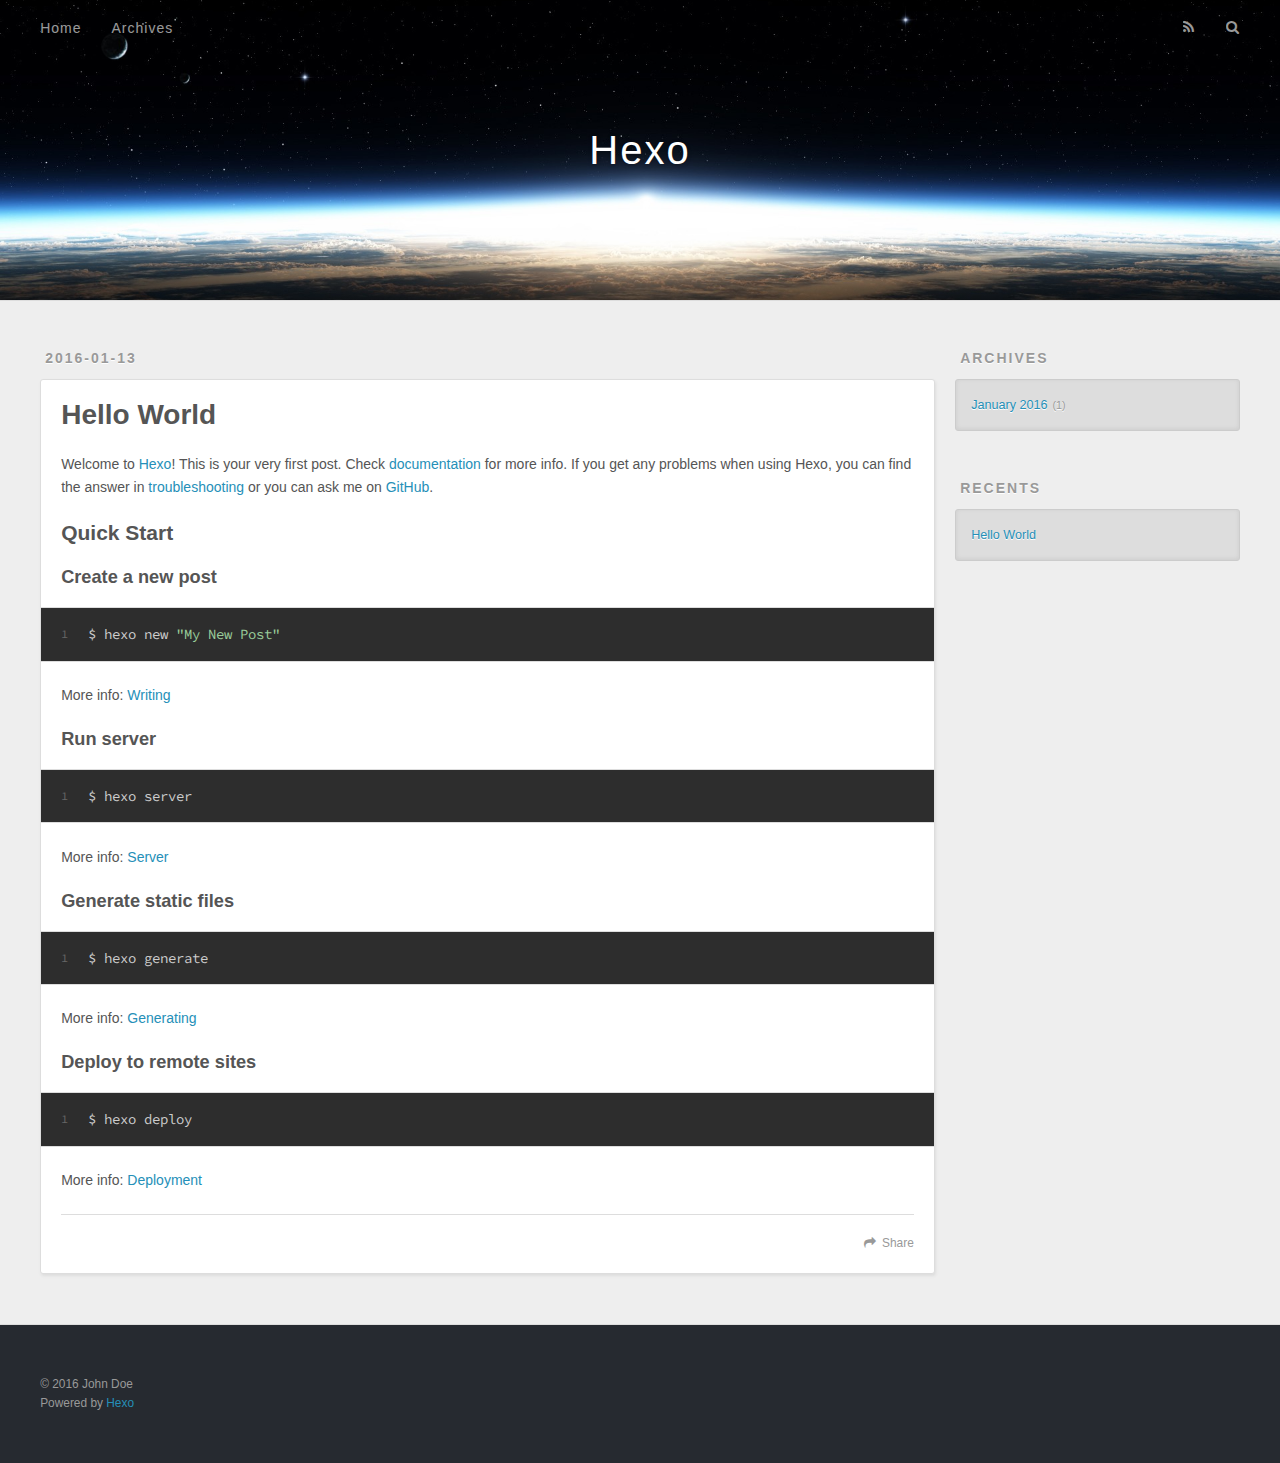
==== index.html @ 4c555734 "Site updated: 2016-01-13 11:27:45" ====
<!DOCTYPE html>
<html>
<head>
  <meta charset="utf-8">
  
  <title>Hexo</title>
  <meta name="viewport" content="width=device-width, initial-scale=1, maximum-scale=1">
  <meta name="description">
<meta property="og:type" content="website">
<meta property="og:title" content="Hexo">
<meta property="og:url" content="http://yoursite.com/index.html">
<meta property="og:site_name" content="Hexo">
<meta property="og:description">
<meta name="twitter:card" content="summary">
<meta name="twitter:title" content="Hexo">
<meta name="twitter:description">
  
    <link rel="alternative" href="/atom.xml" title="Hexo" type="application/atom+xml">
  
  
    <link rel="icon" href="/favicon.png">
  
  <link href="//fonts.googleapis.com/css?family=Source+Code+Pro" rel="stylesheet" type="text/css">
  <link rel="stylesheet" href="/css/style.css" type="text/css">
  

</head>
<body>
  <div id="container">
    <div id="wrap">
      <header id="header">
  <div id="banner"></div>
  <div id="header-outer" class="outer">
    <div id="header-title" class="inner">
      <h1 id="logo-wrap">
        <a href="/" id="logo">Hexo</a>
      </h1>
      
    </div>
    <div id="header-inner" class="inner">
      <nav id="main-nav">
        <a id="main-nav-toggle" class="nav-icon"></a>
        
          <a class="main-nav-link" href="/">Home</a>
        
          <a class="main-nav-link" href="/archives">Archives</a>
        
      </nav>
      <nav id="sub-nav">
        
          <a id="nav-rss-link" class="nav-icon" href="/atom.xml" title="RSS Feed"></a>
        
        <a id="nav-search-btn" class="nav-icon" title="Search"></a>
      </nav>
      <div id="search-form-wrap">
        <form action="//google.com/search" method="get" accept-charset="UTF-8" class="search-form"><input type="search" name="q" results="0" class="search-form-input" placeholder="Search"><button type="submit" class="search-form-submit">&#xF002;</button><input type="hidden" name="sitesearch" value="http://yoursite.com"></form>
      </div>
    </div>
  </div>
</header>
      <div class="outer">
        <section id="main">
  
    <article id="post-hello-world" class="article article-type-post" itemscope itemprop="blogPost">
  <div class="article-meta">
    <a href="/2016/01/13/hello-world/" class="article-date">
  <time datetime="2016-01-13T03:07:18.140Z" itemprop="datePublished">2016-01-13</time>
</a>
    
  </div>
  <div class="article-inner">
    
    
      <header class="article-header">
        
  
    <h1 itemprop="name">
      <a class="article-title" href="/2016/01/13/hello-world/">Hello World</a>
    </h1>
  

      </header>
    
    <div class="article-entry" itemprop="articleBody">
      
        <p>Welcome to <a href="http://hexo.io/" target="_blank" rel="external">Hexo</a>! This is your very first post. Check <a href="http://hexo.io/docs/" target="_blank" rel="external">documentation</a> for more info. If you get any problems when using Hexo, you can find the answer in <a href="http://hexo.io/docs/troubleshooting.html" target="_blank" rel="external">troubleshooting</a> or you can ask me on <a href="https://github.com/hexojs/hexo/issues" target="_blank" rel="external">GitHub</a>.</p>
<h2 id="Quick_Start"><a href="#Quick_Start" class="headerlink" title="Quick Start"></a>Quick Start</h2><h3 id="Create_a_new_post"><a href="#Create_a_new_post" class="headerlink" title="Create a new post"></a>Create a new post</h3><figure class="highlight bash"><table><tr><td class="gutter"><pre><span class="line">1</span><br></pre></td><td class="code"><pre><span class="line">$ hexo new <span class="string">"My New Post"</span></span><br></pre></td></tr></table></figure>
<p>More info: <a href="http://hexo.io/docs/writing.html" target="_blank" rel="external">Writing</a></p>
<h3 id="Run_server"><a href="#Run_server" class="headerlink" title="Run server"></a>Run server</h3><figure class="highlight bash"><table><tr><td class="gutter"><pre><span class="line">1</span><br></pre></td><td class="code"><pre><span class="line">$ hexo server</span><br></pre></td></tr></table></figure>
<p>More info: <a href="http://hexo.io/docs/server.html" target="_blank" rel="external">Server</a></p>
<h3 id="Generate_static_files"><a href="#Generate_static_files" class="headerlink" title="Generate static files"></a>Generate static files</h3><figure class="highlight bash"><table><tr><td class="gutter"><pre><span class="line">1</span><br></pre></td><td class="code"><pre><span class="line">$ hexo generate</span><br></pre></td></tr></table></figure>
<p>More info: <a href="http://hexo.io/docs/generating.html" target="_blank" rel="external">Generating</a></p>
<h3 id="Deploy_to_remote_sites"><a href="#Deploy_to_remote_sites" class="headerlink" title="Deploy to remote sites"></a>Deploy to remote sites</h3><figure class="highlight bash"><table><tr><td class="gutter"><pre><span class="line">1</span><br></pre></td><td class="code"><pre><span class="line">$ hexo deploy</span><br></pre></td></tr></table></figure>
<p>More info: <a href="http://hexo.io/docs/deployment.html" target="_blank" rel="external">Deployment</a></p>

      
    </div>
    <footer class="article-footer">
      <a data-url="http://yoursite.com/2016/01/13/hello-world/" data-id="cijc9o70q00001ktz62dbwzm9" class="article-share-link">Share</a>
      
      
    </footer>
  </div>
  
</article>


  
  
</section>
        
          <aside id="sidebar">
  
    
  
    
  
    
  
    
  <div class="widget-wrap">
    <h3 class="widget-title">Archives</h3>
    <div class="widget">
      <ul class="archive-list"><li class="archive-list-item"><a class="archive-list-link" href="/archives/2016/01/">January 2016</a><span class="archive-list-count">1</span></li></ul>
    </div>
  </div>

  
    
  <div class="widget-wrap">
    <h3 class="widget-title">Recents</h3>
    <div class="widget">
      <ul>
        
          <li>
            <a href="/2016/01/13/hello-world/">Hello World</a>
          </li>
        
      </ul>
    </div>
  </div>

  
</aside>
        
      </div>
      <footer id="footer">
  
  <div class="outer">
    <div id="footer-info" class="inner">
      &copy; 2016 John Doe<br>
      Powered by <a href="http://hexo.io/" target="_blank">Hexo</a>
    </div>
  </div>
</footer>
    </div>
    <nav id="mobile-nav">
  
    <a href="/" class="mobile-nav-link">Home</a>
  
    <a href="/archives" class="mobile-nav-link">Archives</a>
  
</nav>
    

<script src="//ajax.googleapis.com/ajax/libs/jquery/2.0.3/jquery.min.js"></script>


  <link rel="stylesheet" href="/fancybox/jquery.fancybox.css" type="text/css">
  <script src="/fancybox/jquery.fancybox.pack.js" type="text/javascript"></script>


<script src="/js/script.js" type="text/javascript"></script>

  </div>
</body>
</html>
---- css/style.css ----
body {
  width: 100%;
}
body:before,
body:after {
  content: "";
  display: table;
}
body:after {
  clear: both;
}
html,
body,
div,
span,
applet,
object,
iframe,
h1,
h2,
h3,
h4,
h5,
h6,
p,
blockquote,
pre,
a,
abbr,
acronym,
address,
big,
cite,
code,
del,
dfn,
em,
img,
ins,
kbd,
q,
s,
samp,
small,
strike,
strong,
sub,
sup,
tt,
var,
dl,
dt,
dd,
ol,
ul,
li,
fieldset,
form,
label,
legend,
table,
caption,
tbody,
tfoot,
thead,
tr,
th,
td {
  margin: 0;
  padding: 0;
  border: 0;
  outline: 0;
  font-weight: inherit;
  font-style: inherit;
  font-family: inherit;
  font-size: 100%;
  vertical-align: baseline;
}
body {
  line-height: 1;
  color: #000;
  background: #fff;
}
ol,
ul {
  list-style: none;
}
table {
  border-collapse: separate;
  border-spacing: 0;
  vertical-align: middle;
}
caption,
th,
td {
  text-align: left;
  font-weight: normal;
  vertical-align: middle;
}
a img {
  border: none;
}
input,
button {
  margin: 0;
  padding: 0;
}
input::-moz-focus-inner,
button::-moz-focus-inner {
  border: 0;
  padding: 0;
}
@font-face {
  font-family: FontAwesome;
  font-style: normal;
  font-weight: normal;
  src: url("fonts/fontawesome-webfont.eot?v=#4.0.3");
  src: url("fonts/fontawesome-webfont.eot?#iefix&v=#4.0.3") format("embedded-opentype"), url("fonts/fontawesome-webfont.woff?v=#4.0.3") format("woff"), url("fonts/fontawesome-webfont.ttf?v=#4.0.3") format("truetype"), url("fonts/fontawesome-webfont.svg#fontawesomeregular?v=#4.0.3") format("svg");
}
html,
body,
#container {
  height: 100%;
}
body {
  background: #eee;
  font: 14px "Helvetica Neue", Helvetica, Arial, sans-serif;
  -webkit-text-size-adjust: 100%;
}
.outer {
  max-width: 1220px;
  margin: 0 auto;
  padding: 0 20px;
}
.outer:before,
.outer:after {
  content: "";
  display: table;
}
.outer:after {
  clear: both;
}
.inner {
  display: inline;
  float: left;
  width: 98.33333333333333%;
  margin: 0 0.833333333333333%;
}
.left,
.alignleft {
  float: left;
}
.right,
.alignright {
  float: right;
}
.clear {
  clear: both;
}
#container {
  position: relative;
}
.mobile-nav-on {
  overflow: hidden;
}
#wrap {
  height: 100%;
  width: 100%;
  position: absolute;
  top: 0;
  left: 0;
  -webkit-transition: 0.2s ease-out;
  -moz-transition: 0.2s ease-out;
  -ms-transition: 0.2s ease-out;
  transition: 0.2s ease-out;
  z-index: 1;
  background: #eee;
}
.mobile-nav-on #wrap {
  left: 280px;
}
@media screen and (min-width: 768px) {
  #main {
    display: inline;
    float: left;
    width: 73.33333333333333%;
    margin: 0 0.833333333333333%;
  }
}
.article-date,
.article-category-link,
.archive-year,
.widget-title {
  text-decoration: none;
  text-transform: uppercase;
  letter-spacing: 2px;
  color: #999;
  margin-bottom: 1em;
  margin-left: 5px;
  line-height: 1em;
  text-shadow: 0 1px #fff;
  font-weight: bold;
}
.article-inner,
.archive-article-inner {
  background: #fff;
  -webkit-box-shadow: 1px 2px 3px #ddd;
  box-shadow: 1px 2px 3px #ddd;
  border: 1px solid #ddd;
  -webkit-border-radius: 3px;
  border-radius: 3px;
}
.article-entry h1,
.widget h1 {
  font-size: 2em;
}
.article-entry h2,
.widget h2 {
  font-size: 1.5em;
}
.article-entry h3,
.widget h3 {
  font-size: 1.3em;
}
.article-entry h4,
.widget h4 {
  font-size: 1.2em;
}
.article-entry h5,
.widget h5 {
  font-size: 1em;
}
.article-entry h6,
.widget h6 {
  font-size: 1em;
  color: #999;
}
.article-entry hr,
.widget hr {
  border: 1px dashed #ddd;
}
.article-entry strong,
.widget strong {
  font-weight: bold;
}
.article-entry em,
.widget em,
.article-entry cite,
.widget cite {
  font-style: italic;
}
.article-entry sup,
.widget sup,
.article-entry sub,
.widget sub {
  font-size: 0.75em;
  line-height: 0;
  position: relative;
  vertical-align: baseline;
}
.article-entry sup,
.widget sup {
  top: -0.5em;
}
.article-entry sub,
.widget sub {
  bottom: -0.2em;
}
.article-entry small,
.widget small {
  font-size: 0.85em;
}
.article-entry acronym,
.widget acronym,
.article-entry abbr,
.widget abbr {
  border-bottom: 1px dotted;
}
.article-entry ul,
.widget ul,
.article-entry ol,
.widget ol,
.article-entry dl,
.widget dl {
  margin: 0 20px;
  line-height: 1.6em;
}
.article-entry ul ul,
.widget ul ul,
.article-entry ol ul,
.widget ol ul,
.article-entry ul ol,
.widget ul ol,
.article-entry ol ol,
.widget ol ol {
  margin-top: 0;
  margin-bottom: 0;
}
.article-entry ul,
.widget ul {
  list-style: disc;
}
.article-entry ol,
.widget ol {
  list-style: decimal;
}
.article-entry dt,
.widget dt {
  font-weight: bold;
}
#header {
  height: 300px;
  position: relative;
  border-bottom: 1px solid #ddd;
}
#header:before,
#header:after {
  content: "";
  position: absolute;
  left: 0;
  right: 0;
  height: 40px;
}
#header:before {
  top: 0;
  background: -webkit-linear-gradient(rgba(0,0,0,0.2), transparent);
  background: -moz-linear-gradient(rgba(0,0,0,0.2), transparent);
  background: -ms-linear-gradient(rgba(0,0,0,0.2), transparent);
  background: linear-gradient(rgba(0,0,0,0.2), transparent);
}
#header:after {
  bottom: 0;
  background: -webkit-linear-gradient(transparent, rgba(0,0,0,0.2));
  background: -moz-linear-gradient(transparent, rgba(0,0,0,0.2));
  background: -ms-linear-gradient(transparent, rgba(0,0,0,0.2));
  background: linear-gradient(transparent, rgba(0,0,0,0.2));
}
#header-outer {
  height: 100%;
  position: relative;
}
#header-inner {
  position: relative;
  overflow: hidden;
}
#banner {
  position: absolute;
  top: 0;
  left: 0;
  width: 100%;
  height: 100%;
  background: url("images/banner.jpg") center #000;
  -webkit-background-size: cover;
  -moz-background-size: cover;
  background-size: cover;
  z-index: -1;
}
#header-title {
  text-align: center;
  height: 40px;
  position: absolute;
  top: 50%;
  left: 0;
  margin-top: -20px;
}
#logo,
#subtitle {
  text-decoration: none;
  color: #fff;
  font-weight: 300;
  text-shadow: 0 1px 4px rgba(0,0,0,0.3);
}
#logo {
  font-size: 40px;
  line-height: 40px;
  letter-spacing: 2px;
}
#subtitle {
  font-size: 16px;
  line-height: 16px;
  letter-spacing: 1px;
}
#subtitle-wrap {
  margin-top: 16px;
}
#main-nav {
  float: left;
  margin-left: -15px;
}
.nav-icon,
.main-nav-link {
  float: left;
  color: #fff;
  opacity: 0.6;
  text-decoration: none;
  text-shadow: 0 1px rgba(0,0,0,0.2);
  -webkit-transition: opacity 0.2s;
  -moz-transition: opacity 0.2s;
  -ms-transition: opacity 0.2s;
  transition: opacity 0.2s;
  display: block;
  padding: 20px 15px;
}
.nav-icon:hover,
.main-nav-link:hover {
  opacity: 1;
}
.nav-icon {
  font-family: FontAwesome;
  text-align: center;
  font-size: 14px;
  width: 14px;
  height: 14px;
  padding: 20px 15px;
  position: relative;
  cursor: pointer;
}
.main-nav-link {
  font-weight: 300;
  letter-spacing: 1px;
}
@media screen and (max-width: 479px) {
  .main-nav-link {
    display: none;
  }
}
#main-nav-toggle {
  display: none;
}
#main-nav-toggle:before {
  content: "\f0c9";
}
@media screen and (max-width: 479px) {
  #main-nav-toggle {
    display: block;
  }
}
#sub-nav {
  float: right;
  margin-right: -15px;
}
#nav-rss-link:before {
  content: "\f09e";
}
#nav-search-btn:before {
  content: "\f002";
}
#search-form-wrap {
  position: absolute;
  top: 15px;
  width: 150px;
  height: 30px;
  right: -150px;
  opacity: 0;
  -webkit-transition: 0.2s ease-out;
  -moz-transition: 0.2s ease-out;
  -ms-transition: 0.2s ease-out;
  transition: 0.2s ease-out;
}
#search-form-wrap.on {
  opacity: 1;
  right: 0;
}
@media screen and (max-width: 479px) {
  #search-form-wrap {
    width: 100%;
    right: -100%;
  }
}
.search-form {
  position: absolute;
  top: 0;
  left: 0;
  right: 0;
  background: #fff;
  padding: 5px 15px;
  -webkit-border-radius: 15px;
  border-radius: 15px;
  -webkit-box-shadow: 0 0 10px rgba(0,0,0,0.3);
  box-shadow: 0 0 10px rgba(0,0,0,0.3);
}
.search-form-input {
  border: none;
  background: none;
  color: #555;
  width: 100%;
  font: 13px "Helvetica Neue", Helvetica, Arial, sans-serif;
  outline: none;
}
.search-form-input::-webkit-search-results-decoration,
.search-form-input::-webkit-search-cancel-button {
  -webkit-appearance: none;
}
.search-form-submit {
  position: absolute;
  top: 50%;
  right: 10px;
  margin-top: -7px;
  font: 13px FontAwesome;
  border: none;
  background: none;
  color: #bbb;
  cursor: pointer;
}
.search-form-submit:hover,
.search-form-submit:focus {
  color: #777;
}
.article {
  margin: 50px 0;
}
.article-inner {
  overflow: hidden;
}
.article-meta:before,
.article-meta:after {
  content: "";
  display: table;
}
.article-meta:after {
  clear: both;
}
.article-date {
  float: left;
}
.article-category {
  float: left;
  line-height: 1em;
  color: #ccc;
  text-shadow: 0 1px #fff;
  margin-left: 8px;
}
.article-category:before {
  content: "\2022";
}
.article-category-link {
  margin: 0 12px 1em;
}
.article-header {
  padding: 20px 20px 0;
}
.article-title {
  text-decoration: none;
  font-size: 2em;
  font-weight: bold;
  color: #555;
  line-height: 1.1em;
  -webkit-transition: color 0.2s;
  -moz-transition: color 0.2s;
  -ms-transition: color 0.2s;
  transition: color 0.2s;
}
a.article-title:hover {
  color: #258fb8;
}
.article-entry {
  color: #555;
  padding: 0 20px;
}
.article-entry:before,
.article-entry:after {
  content: "";
  display: table;
}
.article-entry:after {
  clear: both;
}
.article-entry p,
.article-entry table {
  line-height: 1.6em;
  margin: 1.6em 0;
}
.article-entry h1,
.article-entry h2,
.article-entry h3,
.article-entry h4,
.article-entry h5,
.article-entry h6 {
  font-weight: bold;
}
.article-entry h1,
.article-entry h2,
.article-entry h3,
.article-entry h4,
.article-entry h5,
.article-entry h6 {
  line-height: 1.1em;
  margin: 1.1em 0;
}
.article-entry a {
  color: #258fb8;
  text-decoration: none;
}
.article-entry a:hover {
  text-decoration: underline;
}
.article-entry ul,
.article-entry ol,
.article-entry dl {
  margin-top: 1.6em;
  margin-bottom: 1.6em;
}
.article-entry img,
.article-entry video {
  max-width: 100%;
  height: auto;
  display: block;
  margin: auto;
}
.article-entry iframe {
  border: none;
}
.article-entry table {
  width: 100%;
  border-collapse: collapse;
  border-spacing: 0;
}
.article-entry th {
  font-weight: bold;
  border-bottom: 3px solid #ddd;
  padding-bottom: 0.5em;
}
.article-entry td {
  border-bottom: 1px solid #ddd;
  padding: 10px 0;
}
.article-entry blockquote {
  font-family: Georgia, "Times New Roman", serif;
  font-size: 1.4em;
  margin: 1.6em 20px;
  text-align: center;
}
.article-entry blockquote footer {
  font-size: 14px;
  margin: 1.6em 0;
  font-family: "Helvetica Neue", Helvetica, Arial, sans-serif;
}
.article-entry blockquote footer cite:before {
  content: "—";
  padding: 0 0.5em;
}
.article-entry .pullquote {
  text-align: left;
  width: 45%;
  margin: 0;
}
.article-entry .pullquote.left {
  margin-left: 0.5em;
  margin-right: 1em;
}
.article-entry .pullquote.right {
  margin-right: 0.5em;
  margin-left: 1em;
}
.article-entry .caption {
  color: #999;
  display: block;
  font-size: 0.9em;
  margin-top: 0.5em;
  position: relative;
  text-align: center;
}
.article-entry .video-container {
  position: relative;
  padding-top: 56.25%;
  height: 0;
  overflow: hidden;
}
.article-entry .video-container iframe,
.article-entry .video-container object,
.article-entry .video-container embed {
  position: absolute;
  top: 0;
  left: 0;
  width: 100%;
  height: 100%;
  margin-top: 0;
}
.article-more-link a {
  display: inline-block;
  line-height: 1em;
  padding: 6px 15px;
  -webkit-border-radius: 15px;
  border-radius: 15px;
  background: #eee;
  color: #999;
  text-shadow: 0 1px #fff;
  text-decoration: none;
}
.article-more-link a:hover {
  background: #258fb8;
  color: #fff;
  text-decoration: none;
  text-shadow: 0 1px #1e7293;
}
.article-footer {
  font-size: 0.85em;
  line-height: 1.6em;
  border-top: 1px solid #ddd;
  padding-top: 1.6em;
  margin: 0 20px 20px;
}
.article-footer:before,
.article-footer:after {
  content: "";
  display: table;
}
.article-footer:after {
  clear: both;
}
.article-footer a {
  color: #999;
  text-decoration: none;
}
.article-footer a:hover {
  color: #555;
}
.article-tag-list-item {
  float: left;
  margin-right: 10px;
}
.article-tag-list-link:before {
  content: "#";
}
.article-comment-link {
  float: right;
}
.article-comment-link:before {
  content: "\f075";
  font-family: FontAwesome;
  padding-right: 8px;
}
.article-share-link {
  cursor: pointer;
  float: right;
  margin-left: 20px;
}
.article-share-link:before {
  content: "\f064";
  font-family: FontAwesome;
  padding-right: 6px;
}
#article-nav {
  position: relative;
}
#article-nav:before,
#article-nav:after {
  content: "";
  display: table;
}
#article-nav:after {
  clear: both;
}
@media screen and (min-width: 768px) {
  #article-nav {
    margin: 50px 0;
  }
  #article-nav:before {
    width: 8px;
    height: 8px;
    position: absolute;
    top: 50%;
    left: 50%;
    margin-top: -4px;
    margin-left: -4px;
    content: "";
    -webkit-border-radius: 50%;
    border-radius: 50%;
    background: #ddd;
    -webkit-box-shadow: 0 1px 2px #fff;
    box-shadow: 0 1px 2px #fff;
  }
}
.article-nav-link-wrap {
  text-decoration: none;
  text-shadow: 0 1px #fff;
  color: #999;
  -webkit-box-sizing: border-box;
  -moz-box-sizing: border-box;
  box-sizing: border-box;
  margin-top: 50px;
  text-align: center;
  display: block;
}
.article-nav-link-wrap:hover {
  color: #555;
}
@media screen and (min-width: 768px) {
  .article-nav-link-wrap {
    width: 50%;
    margin-top: 0;
  }
}
@media screen and (min-width: 768px) {
  #article-nav-newer {
    float: left;
    text-align: right;
    padding-right: 20px;
  }
}
@media screen and (min-width: 768px) {
  #article-nav-older {
    float: right;
    text-align: left;
    padding-left: 20px;
  }
}
.article-nav-caption {
  text-transform: uppercase;
  letter-spacing: 2px;
  color: #ddd;
  line-height: 1em;
  font-weight: bold;
}
#article-nav-newer .article-nav-caption {
  margin-right: -2px;
}
.article-nav-title {
  font-size: 0.85em;
  line-height: 1.6em;
  margin-top: 0.5em;
}
.article-share-box {
  position: absolute;
  display: none;
  background: #fff;
  -webkit-box-shadow: 1px 2px 10px rgba(0,0,0,0.2);
  box-shadow: 1px 2px 10px rgba(0,0,0,0.2);
  -webkit-border-radius: 3px;
  border-radius: 3px;
  margin-left: -145px;
  overflow: hidden;
  z-index: 1;
}
.article-share-box.on {
  display: block;
}
.article-share-input {
  width: 100%;
  background: none;
  -webkit-box-sizing: border-box;
  -moz-box-sizing: border-box;
  box-sizing: border-box;
  font: 14px "Helvetica Neue", Helvetica, Arial, sans-serif;
  padding: 0 15px;
  color: #555;
  outline: none;
  border: 1px solid #ddd;
  -webkit-border-radius: 3px 3px 0 0;
  border-radius: 3px 3px 0 0;
  height: 36px;
  line-height: 36px;
}
.article-share-links {
  background: #eee;
}
.article-share-links:before,
.article-share-links:after {
  content: "";
  display: table;
}
.article-share-links:after {
  clear: both;
}
.article-share-twitter,
.article-share-facebook,
.article-share-pinterest,
.article-share-google {
  width: 50px;
  height: 36px;
  display: block;
  float: left;
  position: relative;
  color: #999;
  text-shadow: 0 1px #fff;
}
.article-share-twitter:before,
.article-share-facebook:before,
.article-share-pinterest:before,
.article-share-google:before {
  font-size: 20px;
  font-family: FontAwesome;
  width: 20px;
  height: 20px;
  position: absolute;
  top: 50%;
  left: 50%;
  margin-top: -10px;
  margin-left: -10px;
  text-align: center;
}
.article-share-twitter:hover,
.article-share-facebook:hover,
.article-share-pinterest:hover,
.article-share-google:hover {
  color: #fff;
}
.article-share-twitter:before {
  content: "\f099";
}
.article-share-twitter:hover {
  background: #00aced;
  text-shadow: 0 1px #008abe;
}
.article-share-facebook:before {
  content: "\f09a";
}
.article-share-facebook:hover {
  background: #3b5998;
  text-shadow: 0 1px #2f477a;
}
.article-share-pinterest:before {
  content: "\f0d2";
}
.article-share-pinterest:hover {
  background: #cb2027;
  text-shadow: 0 1px #a21a1f;
}
.article-share-google:before {
  content: "\f0d5";
}
.article-share-google:hover {
  background: #dd4b39;
  text-shadow: 0 1px #be3221;
}
.article-gallery {
  background: #000;
  position: relative;
}
.article-gallery-photos {
  position: relative;
  overflow: hidden;
}
.article-gallery-img {
  display: none;
  max-width: 100%;
}
.article-gallery-img:first-child {
  display: block;
}
.article-gallery-img.loaded {
  position: absolute;
  display: block;
}
.article-gallery-img img {
  display: block;
  max-width: 100%;
  margin: 0 auto;
}
#comments {
  background: #fff;
  -webkit-box-shadow: 1px 2px 3px #ddd;
  box-shadow: 1px 2px 3px #ddd;
  padding: 20px;
  border: 1px solid #ddd;
  -webkit-border-radius: 3px;
  border-radius: 3px;
  margin: 50px 0;
}
#comments a {
  color: #258fb8;
}
.archives-wrap {
  margin: 50px 0;
}
.archives:before,
.archives:after {
  content: "";
  display: table;
}
.archives:after {
  clear: both;
}
.archive-year-wrap {
  margin-bottom: 1em;
}
.archives {
  -webkit-column-gap: 10px;
  -moz-column-gap: 10px;
  column-gap: 10px;
}
@media screen and (min-width: 480px) and (max-width: 767px) {
  .archives {
    -webkit-column-count: 2;
    -moz-column-count: 2;
    column-count: 2;
  }
}
@media screen and (min-width: 768px) {
  .archives {
    -webkit-column-count: 3;
    -moz-column-count: 3;
    column-count: 3;
  }
}
.archive-article {
  -webkit-column-break-inside: avoid;
  page-break-inside: avoid;
  overflow: hidden;
  break-inside: avoid-column;
}
.archive-article-inner {
  padding: 10px;
  margin-bottom: 15px;
}
.archive-article-title {
  text-decoration: none;
  font-weight: bold;
  color: #555;
  -webkit-transition: color 0.2s;
  -moz-transition: color 0.2s;
  -ms-transition: color 0.2s;
  transition: color 0.2s;
  line-height: 1.6em;
}
.archive-article-title:hover {
  color: #258fb8;
}
.archive-article-footer {
  margin-top: 1em;
}
.archive-article-date {
  color: #999;
  text-decoration: none;
  font-size: 0.85em;
  line-height: 1em;
  margin-bottom: 0.5em;
  display: block;
}
#page-nav {
  margin: 50px auto;
  background: #fff;
  -webkit-box-shadow: 1px 2px 3px #ddd;
  box-shadow: 1px 2px 3px #ddd;
  border: 1px solid #ddd;
  -webkit-border-radius: 3px;
  border-radius: 3px;
  text-align: center;
  color: #999;
  overflow: hidden;
}
#page-nav:before,
#page-nav:after {
  content: "";
  display: table;
}
#page-nav:after {
  clear: both;
}
#page-nav a,
#page-nav span {
  padding: 10px 20px;
  line-height: 1;
  height: 2ex;
}
#page-nav a {
  color: #999;
  text-decoration: none;
}
#page-nav a:hover {
  background: #999;
  color: #fff;
}
#page-nav .prev {
  float: left;
}
#page-nav .next {
  float: right;
}
#page-nav .page-number {
  display: inline-block;
}
@media screen and (max-width: 479px) {
  #page-nav .page-number {
    display: none;
  }
}
#page-nav .current {
  color: #555;
  font-weight: bold;
}
#page-nav .space {
  color: #ddd;
}
#footer {
  background: #262a30;
  padding: 50px 0;
  border-top: 1px solid #ddd;
  color: #999;
}
#footer a {
  color: #258fb8;
  text-decoration: none;
}
#footer a:hover {
  text-decoration: underline;
}
#footer-info {
  line-height: 1.6em;
  font-size: 0.85em;
}
.article-entry pre,
.article-entry .highlight {
  background: #2d2d2d;
  margin: 0 -20px;
  padding: 15px 20px;
  border-style: solid;
  border-color: #ddd;
  border-width: 1px 0;
  overflow: auto;
  color: #ccc;
  line-height: 22.400000000000002px;
}
.article-entry .highlight .gutter pre,
.article-entry .gist .gist-file .gist-data .line-numbers {
  color: #666;
  font-size: 0.85em;
}
.article-entry pre,
.article-entry code {
  font-family: "Source Code Pro", Consolas, Monaco, Menlo, Consolas, monospace;
}
.article-entry code {
  background: #eee;
  text-shadow: 0 1px #fff;
  padding: 0 0.3em;
}
.article-entry pre code {
  background: none;
  text-shadow: none;
  padding: 0;
}
.article-entry .highlight pre {
  border: none;
  margin: 0;
  padding: 0;
}
.article-entry .highlight table {
  margin: 0;
  width: auto;
}
.article-entry .highlight td {
  border: none;
  padding: 0;
}
.article-entry .highlight figcaption {
  font-size: 0.85em;
  color: #999;
  line-height: 1em;
  margin-bottom: 1em;
}
.article-entry .highlight figcaption:before,
.article-entry .highlight figcaption:after {
  content: "";
  display: table;
}
.article-entry .highlight figcaption:after {
  clear: both;
}
.article-entry .highlight figcaption a {
  float: right;
}
.article-entry .highlight .gutter pre {
  text-align: right;
  padding-right: 20px;
}
.article-entry .highlight .line {
  height: 22.400000000000002px;
}
.article-entry .gist {
  margin: 0 -20px;
  border-style: solid;
  border-color: #ddd;
  border-width: 1px 0;
  background: #2d2d2d;
  padding: 15px 20px 15px 0;
}
.article-entry .gist .gist-file {
  border: none;
  font-family: "Source Code Pro", Consolas, Monaco, Menlo, Consolas, monospace;
  margin: 0;
}
.article-entry .gist .gist-file .gist-data {
  background: none;
  border: none;
}
.article-entry .gist .gist-file .gist-data .line-numbers {
  background: none;
  border: none;
  padding: 0 20px 0 0;
}
.article-entry .gist .gist-file .gist-data .line-data {
  padding: 0 !important;
}
.article-entry .gist .gist-file .highlight {
  margin: 0;
  padding: 0;
  border: none;
}
.article-entry .gist .gist-file .gist-meta {
  background: #2d2d2d;
  color: #999;
  font: 0.85em "Helvetica Neue", Helvetica, Arial, sans-serif;
  text-shadow: 0 0;
  padding: 0;
  margin-top: 1em;
  margin-left: 20px;
}
.article-entry .gist .gist-file .gist-meta a {
  color: #258fb8;
  font-weight: normal;
}
.article-entry .gist .gist-file .gist-meta a:hover {
  text-decoration: underline;
}
pre .comment,
pre .title {
  color: #999;
}
pre .variable,
pre .attribute,
pre .tag,
pre .regexp,
pre .ruby .constant,
pre .xml .tag .title,
pre .xml .pi,
pre .xml .doctype,
pre .html .doctype,
pre .css .id,
pre .css .class,
pre .css .pseudo {
  color: #f2777a;
}
pre .number,
pre .preprocessor,
pre .built_in,
pre .literal,
pre .params,
pre .constant {
  color: #f99157;
}
pre .class,
pre .ruby .class .title,
pre .css .rules .attribute {
  color: #9c9;
}
pre .string,
pre .value,
pre .inheritance,
pre .header,
pre .ruby .symbol,
pre .xml .cdata {
  color: #9c9;
}
pre .css .hexcolor {
  color: #6cc;
}
pre .function,
pre .python .decorator,
pre .python .title,
pre .ruby .function .title,
pre .ruby .title .keyword,
pre .perl .sub,
pre .javascript .title,
pre .coffeescript .title {
  color: #69c;
}
pre .keyword,
pre .javascript .function {
  color: #c9c;
}
@media screen and (max-width: 479px) {
  #mobile-nav {
    position: absolute;
    top: 0;
    left: 0;
    width: 280px;
    height: 100%;
    background: #191919;
    border-right: 1px solid #fff;
  }
}
@media screen and (max-width: 479px) {
  .mobile-nav-link {
    display: block;
    color: #999;
    text-decoration: none;
    padding: 15px 20px;
    font-weight: bold;
  }
  .mobile-nav-link:hover {
    color: #fff;
  }
}
@media screen and (min-width: 768px) {
  #sidebar {
    display: inline;
    float: left;
    width: 23.333333333333332%;
    margin: 0 0.833333333333333%;
  }
}
.widget-wrap {
  margin: 50px 0;
}
.widget {
  color: #777;
  text-shadow: 0 1px #fff;
  background: #ddd;
  -webkit-box-shadow: 0 -1px 4px #ccc inset;
  box-shadow: 0 -1px 4px #ccc inset;
  border: 1px solid #ccc;
  padding: 15px;
  -webkit-border-radius: 3px;
  border-radius: 3px;
}
.widget a {
  color: #258fb8;
  text-decoration: none;
}
.widget a:hover {
  text-decoration: underline;
}
.widget ul ul,
.widget ol ul,
.widget dl ul,
.widget ul ol,
.widget ol ol,
.widget dl ol,
.widget ul dl,
.widget ol dl,
.widget dl dl {
  margin-left: 15px;
  list-style: disc;
}
.widget {
  line-height: 1.6em;
  word-wrap: break-word;
  font-size: 0.9em;
}
.widget ul,
.widget ol {
  list-style: none;
  margin: 0;
}
.widget ul ul,
.widget ol ul,
.widget ul ol,
.widget ol ol {
  margin: 0 20px;
}
.widget ul ul,
.widget ol ul {
  list-style: disc;
}
.widget ul ol,
.widget ol ol {
  list-style: decimal;
}
.category-list-count,
.tag-list-count,
.archive-list-count {
  padding-left: 5px;
  color: #999;
  font-size: 0.85em;
}
.category-list-count:before,
.tag-list-count:before,
.archive-list-count:before {
  content: "(";
}
.category-list-count:after,
.tag-list-count:after,
.archive-list-count:after {
  content: ")";
}
.tagcloud a {
  margin-right: 5px;
  display: inline-block;
}
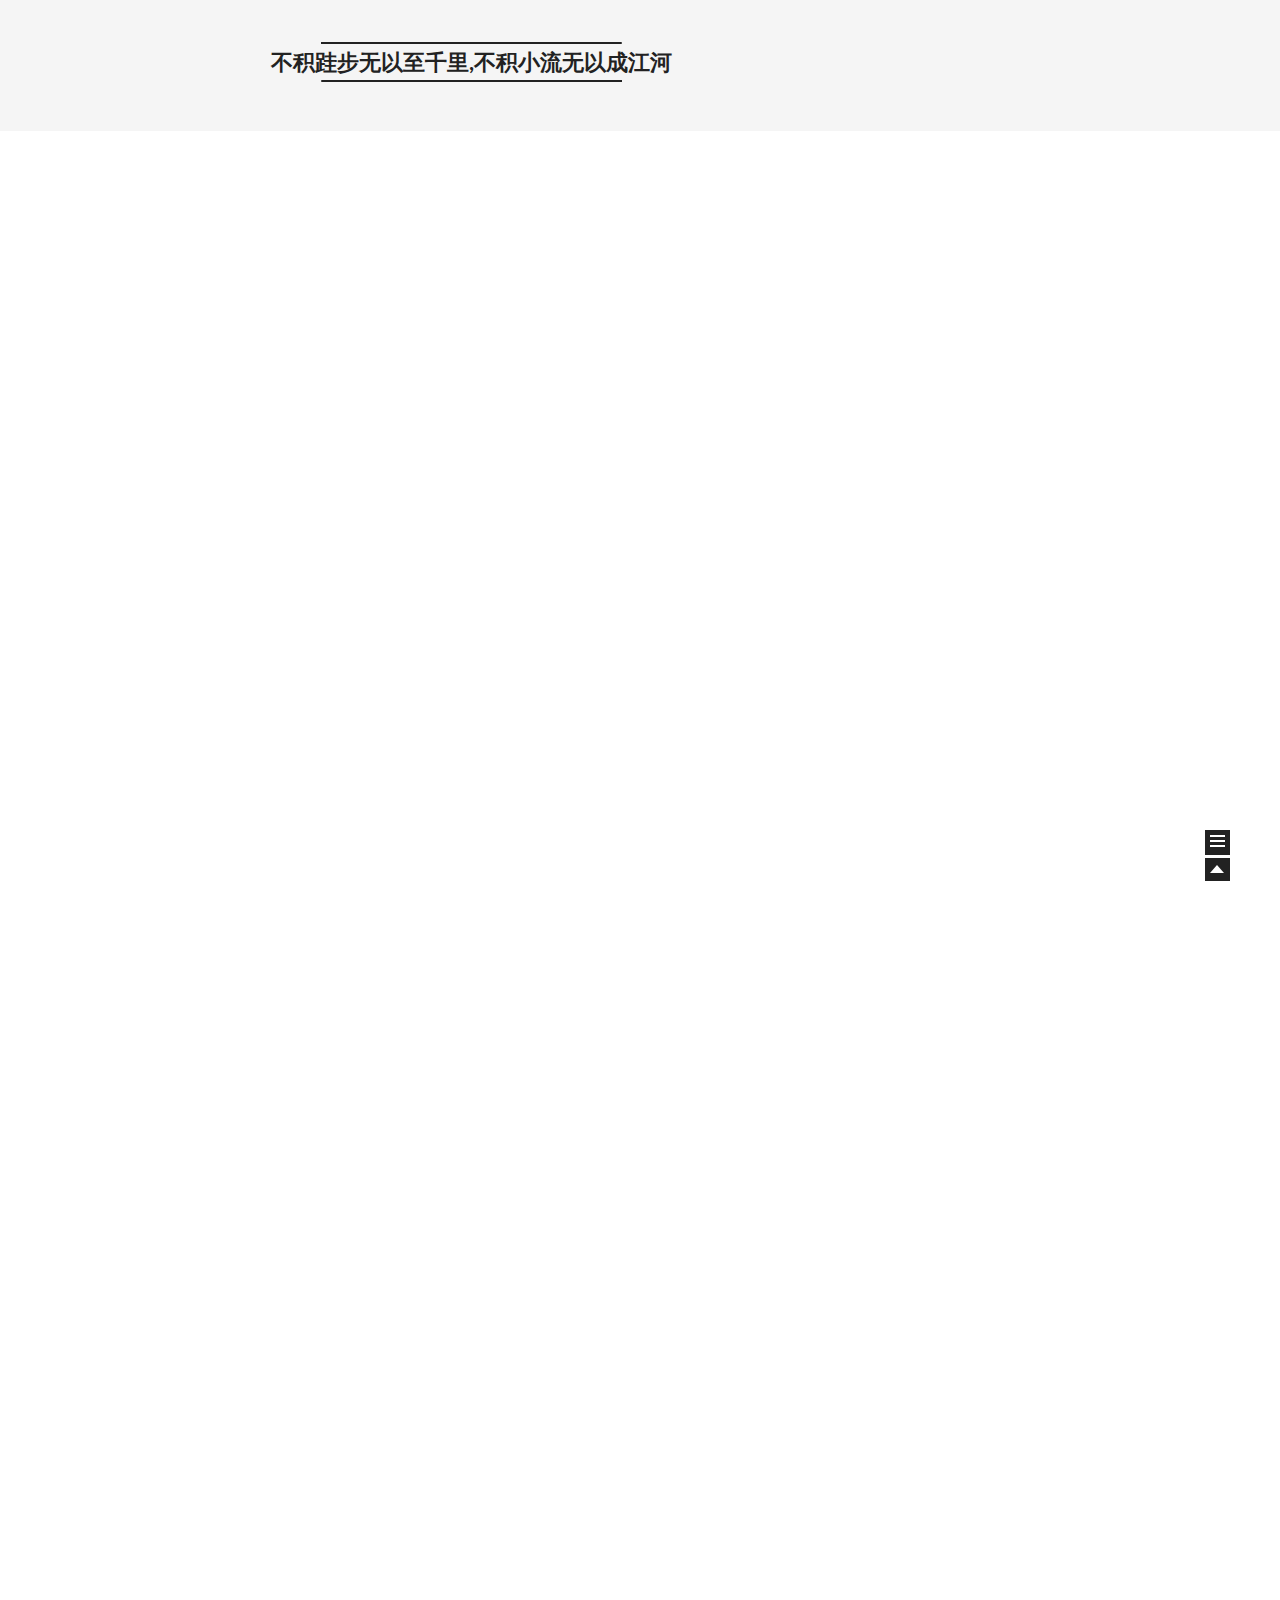
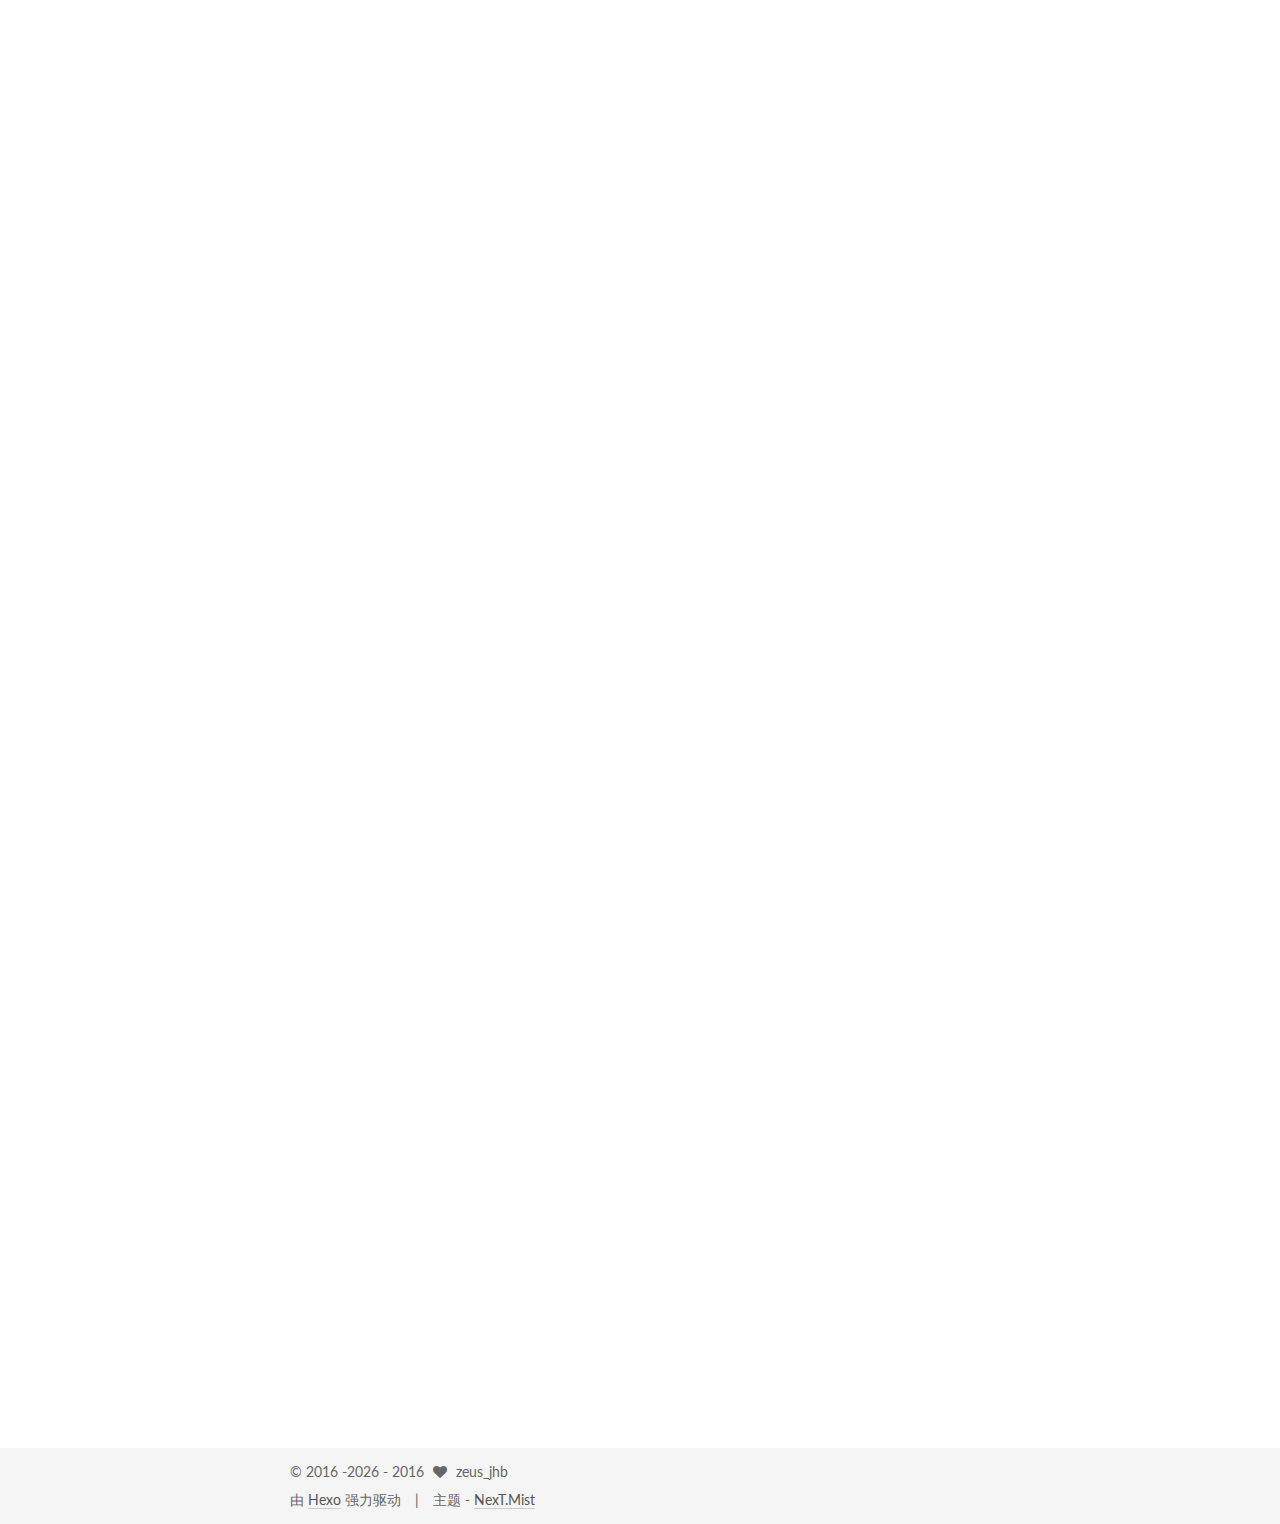
==== commit 33999418: "Site updated: 2016-01-13 23:38:08" ====
--- a/index.html
+++ b/index.html
@@ -1,177 +1,578 @@
-<!DOCTYPE html>
-<html>
+<!doctype html>
+
+
+
+  
+
+
+<html class="theme-next mist use-motion">
 <head>
-  <meta charset="utf-8">
-  
-  <title>Hexo</title>
-  <meta name="viewport" content="width=device-width, initial-scale=1, maximum-scale=1">
-  <meta name="description">
+  <meta charset="UTF-8"/>
+<meta http-equiv="X-UA-Compatible" content="IE=edge,chrome=1" />
+<meta name="viewport" content="width=device-width, initial-scale=1, maximum-scale=1"/>
+
+
+
+<meta http-equiv="Cache-Control" content="no-transform" />
+<meta http-equiv="Cache-Control" content="no-siteapp" />
+
+
+
+
+
+
+
+
+
+
+
+
+  <link href="/vendors/fancybox/source/jquery.fancybox.css?v=2.1.5" rel="stylesheet" type="text/css"/>
+
+
+
+
+  <link href="//fonts.googleapis.com/css?family=Lato:300,400,700,400italic&subset=latin,latin-ext" rel="stylesheet" type="text/css">
+
+
+
+<link href="/vendors/font-awesome/css/font-awesome.min.css?v=4.4.0" rel="stylesheet" type="text/css" />
+
+<link href="/css/main.css?v=0.5.0" rel="stylesheet" type="text/css" />
+
+
+  <meta name="keywords" content="Hexo, NexT" />
+
+
+
+
+
+
+
+
+  <link rel="shortcut icon" type="image/x-icon" href="/favicon.ico?v=0.5.0" />
+
+
+
+
+
+
+<meta name="description" content="我们都是it行业的一滴水，滴水穿石，汇流成海，用我们的智慧打造自己的互联网时代">
 <meta property="og:type" content="website">
-<meta property="og:title" content="Hexo">
-<meta property="og:url" content="http://yoursite.com/index.html">
-<meta property="og:site_name" content="Hexo">
-<meta property="og:description">
+<meta property="og:title" content="不积跬步无以至千里,不积小流无以成江河">
+<meta property="og:url" content="http://huihaizhe.com/index.html">
+<meta property="og:site_name" content="不积跬步无以至千里,不积小流无以成江河">
+<meta property="og:description" content="我们都是it行业的一滴水，滴水穿石，汇流成海，用我们的智慧打造自己的互联网时代">
 <meta name="twitter:card" content="summary">
-<meta name="twitter:title" content="Hexo">
-<meta name="twitter:description">
-  
-    <link rel="alternative" href="/atom.xml" title="Hexo" type="application/atom+xml">
-  
-  
-    <link rel="icon" href="/favicon.png">
-  
-  <link href="//fonts.googleapis.com/css?family=Source+Code+Pro" rel="stylesheet" type="text/css">
-  <link rel="stylesheet" href="/css/style.css" type="text/css">
-  
-
+<meta name="twitter:title" content="不积跬步无以至千里,不积小流无以成江河">
+<meta name="twitter:description" content="我们都是it行业的一滴水，滴水穿石，汇流成海，用我们的智慧打造自己的互联网时代">
+
+
+
+<script type="text/javascript" id="hexo.configuration">
+  var NexT = window.NexT || {};
+  var CONFIG = {
+    scheme: 'Mist',
+    sidebar: '[object Object]',
+    fancybox: true,
+    motion: true,
+    duoshuo: {
+      userId: 0,
+      author: '博主'
+    }
+  };
+</script>
+
+  <title> 不积跬步无以至千里,不积小流无以成江河 </title>
 </head>
-<body>
-  <div id="container">
-    <div id="wrap">
-      <header id="header">
-  <div id="banner"></div>
-  <div id="header-outer" class="outer">
-    <div id="header-title" class="inner">
-      <h1 id="logo-wrap">
-        <a href="/" id="logo">Hexo</a>
-      </h1>
+
+<body itemscope itemtype="http://schema.org/WebPage" lang="zh-Hans">
+
+  
+
+
+
+  <script type="text/javascript">
+    var _hmt = _hmt || [];
+    (function() {
+      var hm = document.createElement("script");
+      hm.src = "//hm.baidu.com/hm.js?e86d7695307cb9e0522727e15c1bc1b8";
+      var s = document.getElementsByTagName("script")[0];
+      s.parentNode.insertBefore(hm, s);
+    })();
+  </script>
+
+
+
+
+  
+  
+    
+  
+
+  <div class="container one-collumn sidebar-position-left 
+   page-home 
+ ">
+    <div class="headband"></div>
+
+    <header id="header" class="header" itemscope itemtype="http://schema.org/WPHeader">
+      <div class="header-inner"><div class="site-meta ">
+  
+
+  <div class="custom-logo-site-title">
+    <a href="/"  class="brand" rel="start">
+      <span class="logo-line-before"><i></i></span>
+      <span class="site-title">不积跬步无以至千里,不积小流无以成江河</span>
+      <span class="logo-line-after"><i></i></span>
+    </a>
+  </div>
+  <p class="site-subtitle"></p>
+</div>
+
+<div class="site-nav-toggle">
+  <button>
+    <span class="btn-bar"></span>
+    <span class="btn-bar"></span>
+    <span class="btn-bar"></span>
+  </button>
+</div>
+
+<nav class="site-nav">
+  
+
+  
+    <ul id="menu" class="menu ">
+      
+        
+        <li class="menu-item menu-item-home">
+          <a href="/" rel="section">
+            
+              <i class="menu-item-icon fa fa-home fa-fw"></i> <br />
+            
+            首页
+          </a>
+        </li>
+      
+        
+        <li class="menu-item menu-item-categories">
+          <a href="/categories" rel="section">
+            
+              <i class="menu-item-icon fa fa-th fa-fw"></i> <br />
+            
+            分类
+          </a>
+        </li>
+      
+        
+        <li class="menu-item menu-item-archives">
+          <a href="/archives" rel="section">
+            
+              <i class="menu-item-icon fa fa-archive fa-fw"></i> <br />
+            
+            归档
+          </a>
+        </li>
+      
+        
+        <li class="menu-item menu-item-tags">
+          <a href="/tags" rel="section">
+            
+              <i class="menu-item-icon fa fa-tags fa-fw"></i> <br />
+            
+            标签
+          </a>
+        </li>
+      
+
+      
+      
+      
+    </ul>
+  
+
+  
+</nav>
+
+ </div>
+    </header>
+
+    <main id="main" class="main">
+      <div class="main-inner">
+        <div class="content-wrap">
+          <div id="content" class="content">
+            
+  <section id="posts" class="posts-expand">
+
+    
+
+    
+    
+      
+      
+        
+        
+        
+      
+
+      
+    
+
+    
+      
+
+  
+  
+
+  
+  
+  
+
+  <article class="post post-type-android " itemscope itemtype="http://schema.org/Article">
+
+    
+      <header class="post-header">
+
+        
+        
+          <h1 class="post-title" itemprop="name headline">
+            
+            
+              
+                
+                <a class="post-title-link" href="/2016/01/08/android 抓包/" itemprop="url">
+                  移动开发利剑之抓包工具（Fiddler）
+                </a>
+              
+            
+          </h1>
+        
+
+        <div class="post-meta">
+          <span class="post-time">
+            <span class="post-meta-item-icon">
+              <i class="fa fa-calendar-o"></i>
+            </span>
+            <span class="post-meta-item-text">发表于</span>
+            <time itemprop="dateCreated" datetime="2016-01-08T11:46:48+08:00" content="2016-01-08">
+              2016-01-08
+            </time>
+          </span>
+
+          
+
+          
+            
+              <span class="post-comments-count">
+                &nbsp; | &nbsp;
+                <a href="/2016/01/08/android 抓包/#comments" itemprop="discussionUrl">
+                  <span class="post-comments-count ds-thread-count" data-thread-key="2016/01/08/android 抓包/" itemprop="commentsCount"></span>
+                </a>
+              </span>
+            
+          
+
+          
+
+          
+          
+        </div>
+      </header>
+    
+
+
+    <div class="post-body" itemprop="articleBody">
+
+      
+      
+
+      
+        
+          
+            <h1 id="u79FB_u52A8_u5F00_u53D1_u5229_u5251_u4E4B_u6293_u5305_u5DE5_u5177_uFF08Fiddler_uFF09"><a href="#u79FB_u52A8_u5F00_u53D1_u5229_u5251_u4E4B_u6293_u5305_u5DE5_u5177_uFF08Fiddler_uFF09" class="headerlink" title="移动开发利剑之抓包工具（Fiddler）"></a>移动开发利剑之抓包工具（Fiddler）</h1><h2 id="u80CC_u666F"><a href="#u80CC_u666F" class="headerlink" title="背景"></a>背景</h2><blockquote>
+<ul>
+<li>开发人员在开发过程中，ide 控制台经常不能完整的打印出网络请求的数据；</li>
+<li>app应用上线后，如果调试bug，需要后端开发哥哥登录服务器的查看log日志;</li>
+</ul>
+</blockquote>
+<h2 id="u6293_u5305_u4E4B_u8DEF"><a href="#u6293_u5305_u4E4B_u8DEF" class="headerlink" title="抓包之路"></a>抓包之路</h2><h3 id="Fiddler_u914D_u7F6E"><a href="#Fiddler_u914D_u7F6E" class="headerlink" title="Fiddler配置"></a>Fiddler配置</h3><blockquote>
+<ol>
+<li>安装Fiddler软件</li>
+<li>点击: Tools -&gt; Options,  在Options 对话框上点击Advanced tab - &gt; network tab -&gt; setting.如下图:<br><br><img src="http://i.imgur.com/Xj0akYq.png" alt=""><br></li>
+<li>代理端配置（不建议修改）。fiddler默认端口为8888，地址为127.0.0.1。为了省事不建议修改。如下图:<br><br><img src="http://i.imgur.com/meiFObw.png" alt=""></li>
+</ol>
+</blockquote>
+<h3 id="u521B_u5EFA_u70ED_u70B9"><a href="#u521B_u5EFA_u70ED_u70B9" class="headerlink" title="创建热点"></a>创建热点</h3><h4 id="360_u514D_u8D39_u70ED_u70B9"><a href="#360_u514D_u8D39_u70ED_u70B9" class="headerlink" title="360免费热点"></a>360免费热点</h4><blockquote>
+<ol>
+<li>在360安全卫士中安装360免费wifi  </li>
+<li>运行360免费wifi，并设置对应的密码，如下图:<br><br><img src="http://i.imgur.com/5rGWhzH.png" alt=""></li>
+</ol>
+</blockquote>
+<hr>
+<blockquote>
+<p>说明<br><br>场景1 公司无线网络环境<br><br>　　　由于公司无线网络环境会链接很多个终端设备，自己创建的热点网速会有影响(不建议)<br><br>场景2 公司有线网络<br><br>　　　公司有线网络获一般直接和交换机连接，网速给力，自己再抓包过程中也会得新应手(推荐)<br>  </p>
+</blockquote>
+<h3 id="u624B_u673A_u7AEF_u914D_u7F6E"><a href="#u624B_u673A_u7AEF_u914D_u7F6E" class="headerlink" title="手机端配置"></a>手机端配置</h3><p>准备：</p>
+<blockquote>
+<ul>
+<li>搜索wifi，找到并连接上自己刚刚创建的热点，并测试是否连接成功</li>
+<li>产看本机ip地址<br><br>①共享本地无线网络，查看无线网卡ip<br><br>②共享本地有线网络，查看有线网卡ip<br><br>具体如下图：<br><br><img src="http://i.imgur.com/ZO6TFy8.png" alt=""><br><br><img src="http://i.imgur.com/tG7BP6q.png" alt=""><br>特别注意，一定要对应ip，否则会有问题  </li>
+</ul>
+</blockquote>
+<h4 id="ios__u624B_u673A_u914D_u7F6E"><a href="#ios__u624B_u673A_u914D_u7F6E" class="headerlink" title="ios 手机配置"></a>ios 手机配置</h4><blockquote>
+<ol>
+<li>设置手机端的代理服务器（输入在第2部找到的ip地址，端口号位8888）<br><br><img src="http://i.imgur.com/VTwUKZj.png" alt="">  </li>
+<li>进入fiddler 查看是否可以抓取到手机应用上的流量包<br>  </li>
+</ol>
+</blockquote>
+<h4 id="android__u624B_u673A_u914D_u7F6E"><a href="#android__u624B_u673A_u914D_u7F6E" class="headerlink" title="android 手机配置"></a>android 手机配置</h4><p>注：android手机各异，只展示红米配置,其它手机终端百度可以搞定<br>  </p>
+<blockquote>
+<ol>
+<li>设置手机端的代理服务器（输入在第2部找到的ip地址，端口号位8888）<br><br><img src="http://i.imgur.com/KVTeata.png" alt="">  </li>
+<li>进入fiddler 查看是否可以抓取到手机应用上的流量包<br>  </li>
+</ol>
+<hr>
+<p>无法连接可能问题：<br><br>　　①fiddler 没有启动<br><br>　　②手机端端口号忘记配置<br><br>　　③ip地址填写错误<br><br>fiddler 抓取不到包:<br><br>　　①客户端没有配置代理，重新检查以上步骤<br>  </p>
+</blockquote>
+<h3 id="Fiddler__u67E5_u770B"><a href="#Fiddler__u67E5_u770B" class="headerlink" title="Fiddler 查看"></a>Fiddler 查看</h3><blockquote>
+<ol>
+<li>清空工作空间，操作客户端应用程序抓取应用包    </li>
+<li>数据解析<br><img src="http://i.imgur.com/fh2ygOK.png" alt=""><br><br>webforms　　查看请求提交的参数，以表单的形式展示，特别方便<br><br>JSON　　　 查看请求提交的参数，以表单的形式展示，特别方便<br>    </li>
+</ol>
+</blockquote>
+<h2 id="u6269_u5C55_u9605_u8BFB"><a href="#u6269_u5C55_u9605_u8BFB" class="headerlink" title="扩展阅读"></a>扩展阅读</h2><ul>
+<li><a href="http://kb.cnblogs.com/page/130367/" target="_blank" rel="external">Fiddler 教程</a>  </li>
+</ul>
+
+          
+        
       
     </div>
-    <div id="header-inner" class="inner">
-      <nav id="main-nav">
-        <a id="main-nav-toggle" class="nav-icon"></a>
-        
-          <a class="main-nav-link" href="/">Home</a>
-        
-          <a class="main-nav-link" href="/archives">Archives</a>
-        
-      </nav>
-      <nav id="sub-nav">
-        
-          <a id="nav-rss-link" class="nav-icon" href="/atom.xml" title="RSS Feed"></a>
-        
-        <a id="nav-search-btn" class="nav-icon" title="Search"></a>
-      </nav>
-      <div id="search-form-wrap">
-        <form action="//google.com/search" method="get" accept-charset="UTF-8" class="search-form"><input type="search" name="q" results="0" class="search-form-input" placeholder="Search"><button type="submit" class="search-form-submit">&#xF002;</button><input type="hidden" name="sitesearch" value="http://yoursite.com"></form>
-      </div>
+
+    <footer class="post-footer">
+      
+
+      
+
+      
+      
+        <div class="post-eof"></div>
+      
+    </footer>
+  </article>
+
+
+    
+
+  </section>
+
+  
+
+
+          </div>
+          
+
+
+          
+
+        </div>
+        
+          
+  
+  <div class="sidebar-toggle">
+    <div class="sidebar-toggle-line-wrap">
+      <span class="sidebar-toggle-line sidebar-toggle-line-first"></span>
+      <span class="sidebar-toggle-line sidebar-toggle-line-middle"></span>
+      <span class="sidebar-toggle-line sidebar-toggle-line-last"></span>
     </div>
   </div>
-</header>
-      <div class="outer">
-        <section id="main">
-  
-    <article id="post-hello-world" class="article article-type-post" itemscope itemprop="blogPost">
-  <div class="article-meta">
-    <a href="/2016/01/13/hello-world/" class="article-date">
-  <time datetime="2016-01-13T03:07:18.140Z" itemprop="datePublished">2016-01-13</time>
-</a>
-    
+
+  <aside id="sidebar" class="sidebar">
+    <div class="sidebar-inner">
+
+      
+
+      
+
+      <section class="site-overview sidebar-panel  sidebar-panel-active ">
+        <div class="site-author motion-element" itemprop="author" itemscope itemtype="http://schema.org/Person">
+          <img class="site-author-image" itemprop="image"
+               src="/uploads/myicon.jpg"
+               alt="zeus_jhb" />
+          <p class="site-author-name" itemprop="name">zeus_jhb</p>
+          <p class="site-description motion-element" itemprop="description">我们都是it行业的一滴水，滴水穿石，汇流成海，用我们的智慧打造自己的互联网时代</p>
+        </div>
+        <nav class="site-state motion-element">
+          <div class="site-state-item site-state-posts">
+            <a href="/archives">
+              <span class="site-state-item-count">2</span>
+              <span class="site-state-item-name">日志</span>
+            </a>
+          </div>
+
+          <div class="site-state-item site-state-categories">
+            <a href="/categories">
+              <span class="site-state-item-count">0</span>
+              <span class="site-state-item-name">分类</span>
+              </a>
+          </div>
+
+          <div class="site-state-item site-state-tags">
+            <a href="/tags">
+              <span class="site-state-item-count">0</span>
+              <span class="site-state-item-name">标签</span>
+              </a>
+          </div>
+
+        </nav>
+
+        
+
+        <div class="links-of-author motion-element">
+          
+            
+              <span class="links-of-author-item">
+                <a href="https://github.com/jiahuibin" target="_blank">
+                  
+                    <i class="fa fa-globe"></i> github
+                  
+                </a>
+              </span>
+            
+              <span class="links-of-author-item">
+                <a href="http://www.zhihu.com/people/jia-hui-bin-21" target="_blank">
+                  
+                    <i class="fa fa-globe"></i> zhihu
+                  
+                </a>
+              </span>
+            
+          
+        </div>
+
+        
+        
+
+        <div class="links-of-author motion-element">
+          
+        </div>
+
+      </section>
+
+      
+
+    </div>
+  </aside>
+
+
+        
+      </div>
+    </main>
+
+    <footer id="footer" class="footer">
+      <div class="footer-inner">
+        <div class="copyright" >
+  
+  &copy;  2016 -2026 - 
+  <span itemprop="copyrightYear">2016</span>
+  <span class="with-love">
+    <i class="icon-next-heart fa fa-heart"></i>
+  </span>
+  <span class="author" itemprop="copyrightHolder">zeus_jhb</span>
+</div>
+
+<div class="powered-by">
+  由 <a class="theme-link" href="http://hexo.io">Hexo</a> 强力驱动
+</div>
+
+<div class="theme-info">
+  主题 -
+  <a class="theme-link" href="https://github.com/iissnan/hexo-theme-next">
+    NexT.Mist
+  </a>
+</div>
+
+
+
+      </div>
+    </footer>
+
+    <div class="back-to-top"></div>
   </div>
-  <div class="article-inner">
-    
-    
-      <header class="article-header">
-        
-  
-    <h1 itemprop="name">
-      <a class="article-title" href="/2016/01/13/hello-world/">Hello World</a>
-    </h1>
-  
-
-      </header>
-    
-    <div class="article-entry" itemprop="articleBody">
-      
-        <p>Welcome to <a href="http://hexo.io/" target="_blank" rel="external">Hexo</a>! This is your very first post. Check <a href="http://hexo.io/docs/" target="_blank" rel="external">documentation</a> for more info. If you get any problems when using Hexo, you can find the answer in <a href="http://hexo.io/docs/troubleshooting.html" target="_blank" rel="external">troubleshooting</a> or you can ask me on <a href="https://github.com/hexojs/hexo/issues" target="_blank" rel="external">GitHub</a>.</p>
-<h2 id="Quick_Start"><a href="#Quick_Start" class="headerlink" title="Quick Start"></a>Quick Start</h2><h3 id="Create_a_new_post"><a href="#Create_a_new_post" class="headerlink" title="Create a new post"></a>Create a new post</h3><figure class="highlight bash"><table><tr><td class="gutter"><pre><span class="line">1</span><br></pre></td><td class="code"><pre><span class="line">$ hexo new <span class="string">"My New Post"</span></span><br></pre></td></tr></table></figure>
-<p>More info: <a href="http://hexo.io/docs/writing.html" target="_blank" rel="external">Writing</a></p>
-<h3 id="Run_server"><a href="#Run_server" class="headerlink" title="Run server"></a>Run server</h3><figure class="highlight bash"><table><tr><td class="gutter"><pre><span class="line">1</span><br></pre></td><td class="code"><pre><span class="line">$ hexo server</span><br></pre></td></tr></table></figure>
-<p>More info: <a href="http://hexo.io/docs/server.html" target="_blank" rel="external">Server</a></p>
-<h3 id="Generate_static_files"><a href="#Generate_static_files" class="headerlink" title="Generate static files"></a>Generate static files</h3><figure class="highlight bash"><table><tr><td class="gutter"><pre><span class="line">1</span><br></pre></td><td class="code"><pre><span class="line">$ hexo generate</span><br></pre></td></tr></table></figure>
-<p>More info: <a href="http://hexo.io/docs/generating.html" target="_blank" rel="external">Generating</a></p>
-<h3 id="Deploy_to_remote_sites"><a href="#Deploy_to_remote_sites" class="headerlink" title="Deploy to remote sites"></a>Deploy to remote sites</h3><figure class="highlight bash"><table><tr><td class="gutter"><pre><span class="line">1</span><br></pre></td><td class="code"><pre><span class="line">$ hexo deploy</span><br></pre></td></tr></table></figure>
-<p>More info: <a href="http://hexo.io/docs/deployment.html" target="_blank" rel="external">Deployment</a></p>
-
-      
-    </div>
-    <footer class="article-footer">
-      <a data-url="http://yoursite.com/2016/01/13/hello-world/" data-id="cijc9o70q00001ktz62dbwzm9" class="article-share-link">Share</a>
-      
-      
-    </footer>
-  </div>
-  
-</article>
-
-
-  
-  
-</section>
-        
-          <aside id="sidebar">
-  
-    
-  
-    
-  
-    
-  
-    
-  <div class="widget-wrap">
-    <h3 class="widget-title">Archives</h3>
-    <div class="widget">
-      <ul class="archive-list"><li class="archive-list-item"><a class="archive-list-link" href="/archives/2016/01/">January 2016</a><span class="archive-list-count">1</span></li></ul>
-    </div>
-  </div>
-
-  
-    
-  <div class="widget-wrap">
-    <h3 class="widget-title">Recents</h3>
-    <div class="widget">
-      <ul>
-        
-          <li>
-            <a href="/2016/01/13/hello-world/">Hello World</a>
-          </li>
-        
-      </ul>
-    </div>
-  </div>
-
-  
-</aside>
-        
-      </div>
-      <footer id="footer">
-  
-  <div class="outer">
-    <div id="footer-info" class="inner">
-      &copy; 2016 John Doe<br>
-      Powered by <a href="http://hexo.io/" target="_blank">Hexo</a>
-    </div>
-  </div>
-</footer>
-    </div>
-    <nav id="mobile-nav">
-  
-    <a href="/" class="mobile-nav-link">Home</a>
-  
-    <a href="/archives" class="mobile-nav-link">Archives</a>
-  
-</nav>
-    
-
-<script src="//ajax.googleapis.com/ajax/libs/jquery/2.0.3/jquery.min.js"></script>
-
-
-  <link rel="stylesheet" href="/fancybox/jquery.fancybox.css" type="text/css">
-  <script src="/fancybox/jquery.fancybox.pack.js" type="text/javascript"></script>
-
-
-<script src="/js/script.js" type="text/javascript"></script>
-
-  </div>
+
+  
+
+
+  
+
+
+
+  <script type="text/javascript" src="/vendors/jquery/index.js?v=2.1.3"></script>
+
+  <script type="text/javascript" src="/vendors/fastclick/lib/fastclick.min.js?v=1.0.6"></script>
+
+  <script type="text/javascript" src="/vendors/jquery_lazyload/jquery.lazyload.js?v=1.9.7"></script>
+
+  <script type="text/javascript" src="/vendors/velocity/velocity.min.js"></script>
+
+  <script type="text/javascript" src="/vendors/velocity/velocity.ui.min.js"></script>
+
+  <script type="text/javascript" src="/vendors/fancybox/source/jquery.fancybox.pack.js"></script>
+
+
+  
+
+
+  <script type="text/javascript" src="/js/src/utils.js?v=0.5.0"></script>
+
+  <script type="text/javascript" src="/js/src/motion.js?v=0.5.0"></script>
+
+
+
+  
+  
+
+  
+
+  
+
+
+  <script type="text/javascript" src="/js/src/bootstrap.js?v=0.5.0"></script>
+
+
+
+  
+
+  
+    
+  
+
+  <script type="text/javascript">
+    var duoshuoQuery = {short_name:"huihaizhe"};
+    (function() {
+      var ds = document.createElement('script');
+      ds.type = 'text/javascript';ds.async = true;
+      ds.id = 'duoshuo-script';
+      ds.src = (document.location.protocol == 'https:' ? 'https:' : 'http:') + '//static.duoshuo.com/embed.js';
+      ds.charset = 'UTF-8';
+      (document.getElementsByTagName('head')[0]
+      || document.getElementsByTagName('body')[0]).appendChild(ds);
+    })();
+  </script>
+
+  
+    
+  
+
+
+
+
+
+  
+  
+
+  
+  
+
+
 </body>
-</html>+</html>
--- a/css/main.css
+++ b/css/main.css
@@ -0,0 +1,2321 @@
+/* normalize.css v3.0.2 | MIT License | git.io/normalize */
+html {
+  font-family: sans-serif; /* 1 */
+  -ms-text-size-adjust: 100%; /* 2 */
+  -webkit-text-size-adjust: 100%; /* 2 */
+}
+body {
+  margin: 0;
+}
+article,
+aside,
+details,
+figcaption,
+figure,
+footer,
+header,
+hgroup,
+main,
+menu,
+nav,
+section,
+summary {
+  display: block;
+}
+audio,
+canvas,
+progress,
+video {
+  display: inline-block; /* 1 */
+  vertical-align: baseline; /* 2 */
+}
+audio:not([controls]) {
+  display: none;
+  height: 0;
+}
+[hidden],
+template {
+  display: none;
+}
+a {
+  background-color: transparent;
+}
+a:active,
+a:hover {
+  outline: 0;
+}
+abbr[title] {
+  border-bottom: 1px dotted;
+}
+b,
+strong {
+  font-weight: bold;
+}
+dfn {
+  font-style: italic;
+}
+h1 {
+  font-size: 2em;
+  margin: 0.67em 0;
+}
+mark {
+  background: #ff0;
+  color: #000;
+}
+small {
+  font-size: 80%;
+}
+sub,
+sup {
+  font-size: 75%;
+  line-height: 0;
+  position: relative;
+  vertical-align: baseline;
+}
+sup {
+  top: -0.5em;
+}
+sub {
+  bottom: -0.25em;
+}
+img {
+  border: 0;
+}
+svg:not(:root) {
+  overflow: hidden;
+}
+figure {
+  margin: 1em 40px;
+}
+hr {
+  -moz-box-sizing: content-box;
+  box-sizing: content-box;
+  height: 0;
+}
+pre {
+  overflow: auto;
+}
+code,
+kbd,
+pre,
+samp {
+  font-family: monospace, monospace;
+  font-size: 1em;
+}
+button,
+input,
+optgroup,
+select,
+textarea {
+  color: inherit; /* 1 */
+  font: inherit; /* 2 */
+  margin: 0; /* 3 */
+}
+button {
+  overflow: visible;
+}
+button,
+select {
+  text-transform: none;
+}
+button,
+html input[type="button"],
+input[type="reset"],
+input[type="submit"] {
+  -webkit-appearance: button; /* 2 */
+  cursor: pointer; /* 3 */
+}
+button[disabled],
+html input[disabled] {
+  cursor: default;
+}
+button::-moz-focus-inner,
+input::-moz-focus-inner {
+  border: 0;
+  padding: 0;
+}
+input {
+  line-height: normal;
+}
+input[type="checkbox"],
+input[type="radio"] {
+  box-sizing: border-box; /* 1 */
+  padding: 0; /* 2 */
+}
+input[type="number"]::-webkit-inner-spin-button,
+input[type="number"]::-webkit-outer-spin-button {
+  height: auto;
+}
+input[type="search"] {
+  -webkit-appearance: textfield; /* 1 */
+  -moz-box-sizing: content-box;
+  -webkit-box-sizing: content-box; /* 2 */
+  box-sizing: content-box;
+}
+input[type="search"]::-webkit-search-cancel-button,
+input[type="search"]::-webkit-search-decoration {
+  -webkit-appearance: none;
+}
+fieldset {
+  border: 1px solid #c0c0c0;
+  margin: 0 2px;
+  padding: 0.35em 0.625em 0.75em;
+}
+legend {
+  border: 0; /* 1 */
+  padding: 0; /* 2 */
+}
+textarea {
+  overflow: auto;
+}
+optgroup {
+  font-weight: bold;
+}
+table {
+  border-collapse: collapse;
+  border-spacing: 0;
+}
+td,
+th {
+  padding: 0;
+}
+::selection {
+  background: #262a30;
+  color: #fff;
+}
+body {
+  position: relative;
+  font-family: Lato, "PingFang SC", "Microsoft YaHei", sans-serif;
+  font-size: 14px;
+  line-height: 2;
+  color: #555;
+  background: #fff;
+}
+@media (max-width: 767px) {
+  body {
+    padding-right: 0 !important;
+  }
+}
+@media (min-width: 768px) and (max-width: 991px) {
+  body {
+    padding-right: 0 !important;
+  }
+}
+@media (min-width: 1600px) {
+  body {
+    font-size: 16px;
+  }
+}
+h1,
+h2,
+h3,
+h4,
+h5,
+h6 {
+  margin: 0;
+  padding: 0;
+  font-weight: bold;
+  line-height: 1.5;
+  font-family: Lato, "PingFang SC", "Microsoft YaHei", sans-serif;
+}
+h2,
+h3,
+h4,
+h5,
+h6 {
+  margin: 20px 0 15px;
+}
+h1 {
+  font-size: 24px;
+}
+@media (max-width: 767px) {
+  h1 {
+    font-size: 20px;
+  }
+}
+h2 {
+  font-size: 22px;
+}
+@media (max-width: 767px) {
+  h2 {
+    font-size: 18px;
+  }
+}
+h3 {
+  font-size: 20px;
+}
+@media (max-width: 767px) {
+  h3 {
+    font-size: 16px;
+  }
+}
+h4 {
+  font-size: 18px;
+}
+@media (max-width: 767px) {
+  h4 {
+    font-size: 14px;
+  }
+}
+h5 {
+  font-size: 16px;
+}
+@media (max-width: 767px) {
+  h5 {
+    font-size: 12px;
+  }
+}
+h6 {
+  font-size: 14px;
+}
+@media (max-width: 767px) {
+  h6 {
+    font-size: 10px;
+  }
+}
+p {
+  margin: 0 0 25px 0;
+}
+a {
+  color: #555;
+  text-decoration: none;
+  border-bottom: 1px solid #999;
+  word-wrap: break-word;
+}
+a:hover {
+  color: #222;
+  border-bottom-color: #222;
+}
+ul {
+  list-style: none;
+}
+blockquote {
+  margin: 0;
+  padding: 0;
+}
+img {
+  display: block;
+  margin: auto;
+  max-width: 100%;
+  height: auto;
+}
+hr {
+  margin: 40px 0;
+  height: 3px;
+  border: none;
+  background-color: #ddd;
+  background-image: repeating-linear-gradient(-45deg, #fff, #fff 4px, transparent 4px, transparent 8px);
+}
+blockquote {
+  padding: 0 15px;
+  color: #666;
+  border-left: 4px solid #ddd;
+}
+blockquote cite::before {
+  content: "-";
+  padding: 0 5px;
+}
+dt {
+  font-weight: 700;
+}
+dd {
+  margin: 0;
+  padding: 0;
+}
+.text-left {
+  text-align: left;
+}
+.text-center {
+  text-align: center;
+}
+.text-right {
+  text-align: right;
+}
+.text-justify {
+  text-align: justify;
+}
+.text-nowrap {
+  white-space: nowrap;
+}
+.text-lowercase {
+  text-transform: lowercase;
+}
+.text-uppercase {
+  text-transform: uppercase;
+}
+.text-capitalize {
+  text-transform: capitalize;
+}
+.center-block {
+  display: block;
+  margin-left: auto;
+  margin-right: auto;
+}
+.clearfix:before,
+.clearfix:after {
+  content: " ";
+  display: table;
+}
+.clearfix:after {
+  clear: both;
+}
+.pullquote {
+  width: 45%;
+}
+.pullquote.left {
+  float: left;
+  margin-left: 5px;
+  margin-right: 10px;
+}
+.pullquote.right {
+  float: right;
+  margin-left: 10px;
+  margin-right: 5px;
+}
+.highlight table,
+.gist table {
+  width: auto;
+}
+.highlight table td,
+.gist table td {
+  border: none;
+}
+.highlight a,
+.gist a {
+  color: #222 !important;
+  text-decoration: none !important;
+}
+.video-container {
+  position: relative;
+  padding-top: 60%;
+  height: 0;
+  overflow: hidden;
+}
+.video-container iframe,
+.video-container object,
+.video-container embed {
+  position: absolute;
+  top: 0;
+  left: 0;
+  width: 100%;
+  height: 100%;
+}
+.affix.affix.affix {
+  position: fixed;
+}
+.translation {
+  margin-top: -20px;
+  font-size: 14px;
+  color: #999;
+}
+.use-motion .motion-element {
+  opacity: 0;
+}
+table {
+  margin: 20px 0;
+  width: 100%;
+  border-collapse: collapse;
+  border-spacing: 0;
+  border: 1px solid #ddd;
+  font-size: 14px;
+}
+table>tbody>tr:nth-of-type(odd) {
+  background-color: #f9f9f9;
+}
+table>tbody>tr:hover {
+  background-color: #f5f5f5;
+}
+caption,
+th,
+td {
+  padding: 8px;
+  text-align: left;
+  vertical-align: middle;
+  font-weight: normal;
+}
+th,
+td {
+  border-bottom: 3px solid #ddd;
+  border-right: 1px solid #eee;
+}
+th {
+  padding-bottom: 10px;
+  font-weight: 700;
+}
+td {
+  border-bottom-width: 1px;
+}
+html,
+body {
+  height: 100%;
+}
+.container {
+  position: relative;
+  min-height: 100%;
+}
+.header-inner {
+  margin: 0 auto;
+  padding: 100px 0 70px;
+  width: 700px;
+}
+@media (min-width: 1600px) {
+  .container .header-inner {
+    width: 900px;
+  }
+}
+.main {
+  padding-bottom: 150px;
+}
+.main-inner {
+  margin: 0 auto;
+  width: 700px;
+}
+@media (min-width: 1600px) {
+  .container .main-inner {
+    width: 900px;
+  }
+}
+.footer {
+  position: absolute;
+  left: 0;
+  bottom: 0;
+  width: 100%;
+  min-height: 50px;
+}
+.footer-inner {
+  box-sizing: border-box;
+  margin: 20px auto;
+  width: 700px;
+}
+@media (min-width: 1600px) {
+  .container .footer-inner {
+    width: 900px;
+  }
+}
+pre,
+.highlight {
+  background: #f7f7f7;
+  margin: 20px 0;
+  padding: 15px;
+  overflow: auto;
+  font-size: 13px;
+  color: #4d4d4c;
+  line-height: 1.6;
+}
+.highlight .gutter pre,
+.gist .gist-file .gist-data .line-numbers {
+  color: #666;
+}
+pre,
+code {
+  font-family: "Input Mono", "PT Mono", Consolas, Monaco, Menlo, monospace;
+}
+code {
+  word-break: break-all;
+  background: #eee;
+  text-shadow: 0 1px #fff;
+  padding: 0 0.3em;
+}
+pre code {
+  background: none;
+  text-shadow: none;
+  padding: 0;
+}
+.highlight pre {
+  border: none;
+  margin: 0;
+  padding: 1px;
+}
+.highlight table {
+  margin: 0;
+  width: auto;
+  border: none;
+}
+.highlight td {
+  border: none;
+  padding: 0;
+}
+.highlight figcaption {
+  font-size: 0.85em;
+  color: #8e908c;
+  line-height: 1em;
+  margin-bottom: 1em;
+}
+.highlight figcaption:before,
+.highlight figcaption:after {
+  content: " ";
+  display: table;
+}
+.highlight figcaption:after {
+  clear: both;
+}
+.highlight figcaption a {
+  float: right;
+}
+.highlight .gutter pre {
+  text-align: right;
+  padding-right: 20px;
+}
+.highlight .line {
+  height: 20px;
+}
+.gist {
+  margin: 20px 0;
+  border-style: solid;
+  border-color: #ccc;
+  border-width: 1px 0;
+  background: #f7f7f7;
+  padding: 15px 40px 15px 15px;
+}
+.gist .gist-file {
+  border: none;
+  font-family: "Input Mono", "PT Mono", Consolas, Monaco, Menlo, monospace;
+  margin: 0;
+}
+.gist .gist-file .gist-data {
+  background: none;
+  border: none;
+}
+.gist .gist-file .gist-data .line-numbers {
+  background: none;
+  border: none;
+  padding: 0 20px 0 0;
+}
+.gist .gist-file .gist-data .line-data {
+  padding: 0 !important;
+}
+.gist .gist-file .highlight {
+  margin: 0;
+  padding: 0;
+  border: none;
+}
+.gist .gist-file .gist-meta {
+  background: #f7f7f7;
+  color: #8e908c;
+  font: 13px Lato, "PingFang SC", "Microsoft YaHei", sans-serif;
+  text-shadow: 0 0;
+  padding: 0;
+  margin-top: 1em;
+  margin-left: 40px;
+}
+.gist .gist-file .gist-meta a {
+  color: color-link;
+  font-weight: normal;
+}
+.gist .gist-file .gist-meta a:hover {
+  text-decoration: underline;
+}
+pre .comment {
+  color: #8e908c;
+}
+pre .variable,
+pre .attribute,
+pre .tag,
+pre .regexp,
+pre .ruby .constant,
+pre .xml .tag .title,
+pre .xml .pi,
+pre .xml .doctype,
+pre .html .doctype,
+pre .css .id,
+pre .css .class,
+pre .css .pseudo {
+  color: #c82829;
+}
+pre .number,
+pre .preprocessor,
+pre .built_in,
+pre .literal,
+pre .params,
+pre .constant {
+  color: #f5871f;
+}
+pre .ruby .class .title,
+pre .css .rules .attribute {
+  color: #718c00;
+}
+pre .string,
+pre .value,
+pre .inheritance,
+pre .header,
+pre .ruby .symbol,
+pre .xml .cdata {
+  color: #718c00;
+}
+pre .title,
+pre .css .hexcolor {
+  color: #3e999f;
+}
+pre .function,
+pre .python .decorator,
+pre .python .title,
+pre .ruby .function .title,
+pre .ruby .title .keyword,
+pre .perl .sub,
+pre .javascript .title,
+pre .coffeescript .title {
+  color: #4271ae;
+}
+pre .keyword,
+pre .javascript .function {
+  color: #8959a8;
+}
+.full-image.full-image.full-image {
+  border: none;
+  max-width: 100%;
+  width: auto;
+  margin: 20px auto;
+}
+@media (min-width: 992px) {
+  .full-image.full-image.full-image {
+    max-width: none;
+    width: 126%;
+    margin: 0 -13%;
+  }
+}
+.blockquote-center,
+.page-home .post-type-quote blockquote,
+.page-post-detail .post-type-quote blockquote {
+  position: relative;
+  margin: 40px 0;
+  padding: 0;
+  border-left: none;
+  text-align: center;
+}
+.blockquote-center::before,
+.page-home .post-type-quote blockquote::before,
+.page-post-detail .post-type-quote blockquote::before,
+.blockquote-center::after,
+.page-home .post-type-quote blockquote::after,
+.page-post-detail .post-type-quote blockquote::after {
+  position: absolute;
+  content: ' ';
+  display: block;
+  width: 100%;
+  height: 24px;
+  opacity: 0.2;
+  background-repeat: no-repeat;
+  background-position: 0 -6px;
+  background-size: 22px 22px;
+}
+.blockquote-center::before,
+.page-home .post-type-quote blockquote::before,
+.page-post-detail .post-type-quote blockquote::before {
+  top: -20px;
+  background-image: url("../images/quote-l.svg");
+  border-top: 1px solid #ccc;
+}
+.blockquote-center::after,
+.page-home .post-type-quote blockquote::after,
+.page-post-detail .post-type-quote blockquote::after {
+  bottom: -20px;
+  background-image: url("../images/quote-r.svg");
+  border-bottom: 1px solid #ccc;
+  background-position: 100% 8px;
+}
+.blockquote-center p,
+.page-home .post-type-quote blockquote p,
+.page-post-detail .post-type-quote blockquote p,
+.blockquote-center div,
+.page-home .post-type-quote blockquote div,
+.page-post-detail .post-type-quote blockquote div {
+  text-align: center;
+}
+.post .post-body .group-picture img {
+  box-sizing: border-box;
+  padding: 0 3px;
+  border: none;
+}
+.post .group-picture-row {
+  overflow: hidden;
+  margin-top: 6px;
+}
+.post .group-picture-row:first-child {
+  margin-top: 0;
+}
+.post .group-picture-column {
+  float: left;
+}
+.page-post-detail .post-body .group-picture-column {
+  float: none;
+  margin-top: 10px;
+  width: auto !important;
+}
+.page-post-detail .post-body .group-picture-column img {
+  margin: 0 auto;
+}
+.page-archive .group-picture-container {
+  overflow: hidden;
+}
+.page-archive .group-picture-row {
+  float: left;
+}
+.page-archive .group-picture-row:first-child {
+  margin-top: 6px;
+}
+.page-archive .group-picture-column {
+  max-width: 150px;
+  max-height: 150px;
+}
+.btn {
+  display: inline-block;
+  padding: 0 20px;
+  font-size: 14px;
+  color: #fff;
+  background: #222;
+  border: 2px solid #222;
+  text-decoration: none;
+  border-radius: 0;
+  transition-property: background-color;
+  transition-duration: 0.2s;
+  transition-timing-function: ease-in-out;
+  transition-delay: 0s;
+}
+.btn:hover,
+.post-more-link .btn:hover {
+  border-color: #222;
+  color: #222;
+  background: #fff;
+}
+.btn-bar {
+  display: block;
+  width: 22px;
+  height: 2px;
+  background: #555;
+  border-radius: 1px;
+}
+.btn-bar+.btn-bar {
+  margin-top: 4px;
+}
+.pagination {
+  margin: 120px 0 40px;
+  text-align: center;
+  border-top: 1px solid #eee;
+}
+.page-number-basic,
+.pagination .prev,
+.pagination .next,
+.pagination .page-number,
+.pagination .space {
+  display: inline-block;
+  position: relative;
+  top: -1px;
+  margin: 0 10px;
+  padding: 0 10px;
+  line-height: 30px;
+}
+@media (max-width: 767px) {
+  .page-number-basic,
+  .pagination .prev,
+  .pagination .next,
+  .pagination .page-number,
+  .pagination .space {
+    margin: 0 5px;
+  }
+}
+.pagination .prev,
+.pagination .next,
+.pagination .page-number {
+  border-bottom: 0;
+  border-top: 1px solid #eee;
+  transition-property: border-color;
+  transition-duration: 0.2s;
+  transition-timing-function: ease-in-out;
+  transition-delay: 0s;
+}
+.pagination .prev:hover,
+.pagination .next:hover,
+.pagination .page-number:hover {
+  border-top-color: #222;
+}
+.pagination .space {
+  padding: 0;
+  margin: 0;
+}
+.pagination .prev {
+  margin-left: 0;
+}
+.pagination .next {
+  margin-right: 0;
+}
+.pagination .page-number.current {
+  color: #fff;
+  background: #ccc;
+  border-top-color: #ccc;
+}
+@media (max-width: 767px) {
+  .pagination {
+    border-top: none;
+  }
+  .pagination .prev,
+  .pagination .next,
+  .pagination .page-number {
+    margin-bottom: 10px;
+    border-top: 0;
+    border-bottom: 1px solid #eee;
+  }
+  .pagination .prev:hover,
+  .pagination .next:hover,
+  .pagination .page-number:hover {
+    border-bottom-color: #222;
+  }
+}
+.comments {
+  margin: 60px 20px 0;
+}
+.tag-cloud {
+  text-align: center;
+}
+.tag-cloud a {
+  display: inline-block;
+  margin: 10px;
+}
+.back-to-top {
+  position: fixed;
+  bottom: 19px;
+  right: 50px;
+  z-index: 1050;
+  width: 15px;
+  height: 13px;
+  padding: 5px;
+  background: #222;
+  color: #fff;
+  cursor: pointer;
+  -webkit-transform: translateZ(0);
+}
+@media (max-width: 767px) {
+  .back-to-top {
+    display: none;
+  }
+}
+@media (min-width: 768px) and (max-width: 991px) {
+  .back-to-top {
+    display: none;
+  }
+}
+.back-to-top:before {
+  display: block;
+  content: " ";
+  margin-top: 2px;
+  width: 0;
+  height: 0;
+  border-width: 0 7px 8px 7px;
+  border-color: transparent transparent #fff transparent;
+  border-style: solid;
+}
+.header {
+  background: #fff;
+}
+.header-inner {
+  position: relative;
+}
+.headband {
+  height: 3px;
+  background: #222;
+}
+.site-meta {
+  margin: 0;
+  text-align: left;
+}
+@media (max-width: 767px) {
+  .site-meta {
+    text-align: center;
+  }
+}
+.brand {
+  position: relative;
+  display: inline-block;
+  padding: 0 40px;
+  color: #222;
+  background: #222;
+  border-bottom: none;
+  font-family: Lato, "PingFang SC", "Microsoft YaHei", sans-serif;
+}
+.brand:hover {
+  color: #222;
+}
+.logo {
+  display: inline-block;
+  margin-right: 5px;
+  line-height: 36px;
+  vertical-align: top;
+}
+.site-title {
+  display: inline-block;
+  vertical-align: top;
+  line-height: 36px;
+  font-size: 20px;
+  font-weight: normal;
+}
+.site-subtitle {
+  margin-top: 10px;
+  font-size: 13px;
+  color: #999;
+}
+.use-motion .brand {
+  opacity: 0;
+}
+.use-motion .logo,
+.use-motion .site-title,
+.use-motion .site-subtitle {
+  opacity: 0;
+  position: relative;
+  top: -10px;
+}
+.site-nav-toggle {
+  display: none;
+  position: absolute;
+  top: 10px;
+  left: 10px;
+}
+@media (max-width: 767px) {
+  .site-nav-toggle {
+    display: block;
+  }
+}
+.site-nav-toggle button {
+  margin-top: 2px;
+  padding: 9px 10px;
+  background: transparent;
+  border: none;
+}
+@media (max-width: 767px) {
+  .site-nav {
+    display: none;
+    margin: 0 -10px;
+    padding: 0 10px;
+    clear: both;
+    border-top: 1px solid #ddd;
+  }
+}
+@media (min-width: 768px) and (max-width: 991px) {
+  .site-nav {
+    display: block !important;
+  }
+}
+@media (min-width: 992px) {
+  .site-nav {
+    display: block !important;
+  }
+}
+.menu {
+  margin-top: 20px;
+  padding-left: 0;
+  text-align: center;
+}
+@media (max-width: 767px) {
+  .menu {
+    padding-left: 10px;
+  }
+}
+.menu .menu-item {
+  display: inline-block;
+  margin: 0 10px;
+}
+@media screen and (max-width: 767px) {
+  .menu .menu-item {
+    margin-top: 10px;
+  }
+}
+.menu .menu-item a {
+  display: block;
+  font-size: 13px;
+  text-transform: capitalize;
+  line-height: 1.5;
+  border-bottom: 1px solid transparent;
+  transition-property: border-color;
+  transition-duration: 0.2s;
+  transition-timing-function: ease-in-out;
+  transition-delay: 0s;
+}
+.menu .menu-item a:hover {
+  border-bottom-color: #222;
+}
+.use-motion .menu-item {
+  opacity: 0;
+}
+.post-body .fancybox img {
+  display: block !important;
+  margin: 0 auto;
+  cursor: pointer;
+  cursor: zoom-in;
+  cursor: -webkit-zoom-in;
+}
+.post-body .image-caption,
+.post-body .figure .caption {
+  margin: 10px auto 15px;
+  text-align: center;
+  font-size: 14px;
+  color: #999;
+  font-weight: bold;
+  line-height: 1;
+}
+.post-sticky-flag {
+  display: inline-block;
+  font-size: 16px;
+  -ms-transform: rotate(30deg);
+  transform: rotate(30deg);
+}
+.posts-expand {
+  padding-top: 40px;
+}
+@media (max-width: 767px) {
+  .posts-expand {
+    margin: 0 20px;
+  }
+  .post-body pre,
+  .post-body .highlight {
+    margin: 0 -20px;
+    padding: 10px 20px;
+  }
+  .post-body pre .gutter pre,
+  .post-body .highlight .gutter pre {
+    padding-right: 10px;
+  }
+}
+@media (min-width: 992px) {
+  .posts-expand .post-body {
+    text-align: justify;
+  }
+}
+.posts-expand .post-body h2,
+.posts-expand .post-body h3,
+.posts-expand .post-body h4,
+.posts-expand .post-body h5,
+.posts-expand .post-body h6 {
+  padding-top: 10px;
+}
+.posts-expand .post-body h2 .header-anchor,
+.posts-expand .post-body h3 .header-anchor,
+.posts-expand .post-body h4 .header-anchor,
+.posts-expand .post-body h5 .header-anchor,
+.posts-expand .post-body h6 .header-anchor {
+  float: right;
+  margin-left: 10px;
+  color: #ccc;
+  border-bottom-style: none;
+  visibility: hidden;
+}
+.posts-expand .post-body h2 .header-anchor:hover,
+.posts-expand .post-body h3 .header-anchor:hover,
+.posts-expand .post-body h4 .header-anchor:hover,
+.posts-expand .post-body h5 .header-anchor:hover,
+.posts-expand .post-body h6 .header-anchor:hover {
+  color: inherit;
+}
+.posts-expand .post-body h2:hover .header-anchor,
+.posts-expand .post-body h3:hover .header-anchor,
+.posts-expand .post-body h4:hover .header-anchor,
+.posts-expand .post-body h5:hover .header-anchor,
+.posts-expand .post-body h6:hover .header-anchor {
+  visibility: visible;
+}
+.posts-expand .post-body img {
+  box-sizing: border-box;
+  margin: auto;
+  padding: 3px;
+  border: 1px solid #ddd;
+}
+.posts-expand .fancybox img {
+  margin: 0 auto;
+}
+@media (max-width: 767px) {
+  .posts-collapse {
+    margin: 0 20px;
+  }
+  .posts-collapse .post-title,
+  .posts-collapse .post-meta {
+    display: block;
+    width: auto;
+    text-align: left;
+  }
+}
+.posts-collapse {
+  margin-left: 0;
+}
+@media (max-width: 767px) {
+  .posts-collapse {
+    margin: 0 20px;
+  }
+}
+.posts-collapse .collection-title {
+  position: relative;
+  margin: 60px 0;
+}
+.posts-collapse .collection-title h2 {
+  margin-left: 20px;
+}
+.posts-collapse .collection-title small {
+  color: #bbb;
+}
+.posts-collapse .collection-title::before {
+  content: " ";
+  position: absolute;
+  left: 0;
+  top: 50%;
+  margin-left: -4px;
+  margin-top: -4px;
+  width: 8px;
+  height: 8px;
+  background: #bbb;
+  border-radius: 50%;
+}
+.posts-collapse .post {
+  margin: 30px 0;
+}
+.posts-collapse .post-header {
+  position: relative;
+  transition-duration: 0.2s;
+  transition-timing-function: ease-in-out;
+  transition-delay: 0s;
+  transition-property: border;
+  border-bottom: 1px dashed #ccc;
+}
+.posts-collapse .post-header::before {
+  content: " ";
+  position: absolute;
+  left: 0;
+  top: 12px;
+  width: 6px;
+  height: 6px;
+  margin-left: -4px;
+  background: #bbb;
+  border-radius: 50%;
+  border: 1px solid #fff;
+  transition-duration: 0.2s;
+  transition-timing-function: ease-in-out;
+  transition-delay: 0s;
+  transition-property: background;
+}
+.posts-collapse .post-header:hover {
+  border-bottom-color: #666;
+}
+.posts-collapse .post-header:hover::before {
+  background: #222;
+}
+.posts-collapse .post-meta {
+  position: absolute;
+  font-size: 12px;
+  left: 20px;
+  top: 5px;
+}
+.posts-collapse .post-comments-count {
+  display: none;
+}
+.posts-collapse .post-title {
+  margin-left: 60px;
+  font-size: 16px;
+  font-weight: normal;
+  font-family: Lato, "PingFang SC", "Microsoft YaHei", sans-serif;
+  line-height: inherit;
+}
+.posts-collapse .post-title::after {
+  margin-left: 3px;
+  opacity: 0.6;
+}
+.posts-collapse .post-title a {
+  color: #666;
+  border-bottom: none;
+}
+.page-home .post-type-quote .post-header,
+.page-post-detail .post-type-quote .post-header,
+.page-home .post-type-quote .post-tags,
+.page-post-detail .post-type-quote .post-tags {
+  display: none;
+}
+.posts-expand .post-title {
+  font-size: 26px;
+  text-align: center;
+  word-break: break-word;
+}
+@media (max-width: 767px) {
+  .posts-expand .post-title {
+    font-size: 22px;
+  }
+}
+.posts-expand .post-title-link {
+  display: inline-block;
+  position: relative;
+  color: #555;
+  border-bottom: none;
+  line-height: 1.2;
+  vertical-align: top;
+}
+.posts-expand .post-title-link::before {
+  content: "";
+  position: absolute;
+  width: 100%;
+  height: 2px;
+  bottom: 0;
+  left: 0;
+  background-color: #000;
+  visibility: hidden;
+  transform: scaleX(0);
+  transition-duration: 0.2s;
+  transition-timing-function: ease-in-out;
+  transition-delay: 0s;
+}
+.posts-expand .post-title-link:hover::before {
+  visibility: visible;
+  transform: scaleX(1);
+}
+.posts-expand .post-title-link .fa {
+  font-size: 16px;
+}
+.posts-expand .post-meta {
+  margin: 3px 0 60px 0;
+  color: #999;
+  font-size: 12px;
+  text-align: center;
+}
+.posts-expand .post-meta .post-category-list {
+  display: inline-block;
+  margin: 0;
+  padding: 3px;
+}
+.posts-expand .post-meta .post-category-list-link {
+  color: #999;
+}
+.post-meta-item-icon {
+  display: none;
+  margin-right: 3px;
+}
+@media (min-width: 768px) and (max-width: 991px) {
+  .post-meta-item-icon {
+    display: inline-block;
+  }
+}
+@media (max-width: 767px) {
+  .post-meta-item-icon {
+    display: inline-block;
+  }
+}
+@media (min-width: 768px) and (max-width: 991px) {
+  .post-meta-item-text {
+    display: none;
+  }
+}
+@media (max-width: 767px) {
+  .post-meta-item-text {
+    display: none;
+  }
+}
+@media (max-width: 767px) {
+  .posts-expand .post-comments-count {
+    display: none;
+  }
+}
+.post-more-link {
+  margin-top: 50px;
+}
+.post-more-link .btn {
+  color: #555;
+  font-size: 14px;
+  background: transparent;
+  border-radius: 0;
+}
+.posts-expand .post-tags {
+  margin-top: 40px;
+  text-align: center;
+}
+.posts-expand .post-tags a {
+  display: inline-block;
+  margin-right: 10px;
+  font-size: 13px;
+}
+.post-nav {
+  overflow: hidden;
+  margin-top: 60px;
+  padding: 10px;
+  white-space: nowrap;
+  border-top: 1px solid #eee;
+}
+.post-nav-item {
+  display: inline-block;
+  width: 50%;
+  white-space: normal;
+}
+.post-nav-item a {
+  position: relative;
+  display: inline-block;
+  line-height: 25px;
+  font-size: 14px;
+  color: #555;
+  border-bottom: none;
+}
+.post-nav-item a:hover {
+  color: #222;
+  border-bottom: none;
+}
+.post-nav-item a:active {
+  top: 2px;
+}
+.post-nav-item a i {
+  font-size: 12px;
+}
+.post-nav-prev {
+  text-align: right;
+}
+.posts-expand .post-eof {
+  display: block;
+  margin: 80px auto 60px;
+  width: 8%;
+  height: 1px;
+  background: #ccc;
+  text-align: center;
+}
+.post:last-child .post-eof.post-eof.post-eof {
+  display: none;
+}
+.post-gallery {
+  display: table;
+  table-layout: fixed;
+  width: 100%;
+  border-collapse: separate;
+}
+.post-gallery-row {
+  display: table-row;
+}
+.post-gallery .post-gallery-img {
+  display: table-cell;
+  text-align: center;
+  vertical-align: middle;
+  border: none;
+}
+.post-gallery .post-gallery-img img {
+  max-width: 100%;
+  max-height: 100%;
+  border: none;
+}
+.fancybox-close,
+.fancybox-close:hover {
+  border: none;
+}
+.sidebar {
+  width: 0;
+  position: fixed;
+  right: 0;
+  top: 0;
+  bottom: 0;
+  z-index: 1040;
+  box-shadow: inset 0 2px 6px #000;
+  background: #222;
+  -webkit-transform: translateZ(0);
+}
+.sidebar a {
+  color: #999;
+  border-bottom-color: #555;
+}
+.sidebar a:hover {
+  color: #eee;
+}
+@media (min-width: 768px) and (max-width: 991px) {
+  .sidebar {
+    display: none !important;
+  }
+}
+@media (max-width: 767px) {
+  .sidebar {
+    display: none !important;
+  }
+}
+.sidebar-inner {
+  position: relative;
+  padding: 20px 10px;
+  color: #999;
+  text-align: center;
+}
+.sidebar-toggle {
+  position: fixed;
+  right: 50px;
+  bottom: 45px;
+  width: 15px;
+  height: 15px;
+  padding: 5px;
+  background: #222;
+  line-height: 0;
+  z-index: 1050;
+  cursor: pointer;
+  -webkit-transform: translateZ(0);
+}
+@media (min-width: 768px) and (max-width: 991px) {
+  .sidebar-toggle {
+    display: none;
+  }
+}
+@media (max-width: 767px) {
+  .sidebar-toggle {
+    display: none;
+  }
+}
+.sidebar-toggle-line {
+  position: relative;
+  display: inline-block;
+  vertical-align: top;
+  height: 2px;
+  width: 100%;
+  background: #fff;
+  margin-top: 3px;
+}
+.sidebar-toggle-line:first-child {
+  margin-top: 0;
+}
+.site-author-image {
+  display: block;
+  margin: 0 auto;
+  max-width: 96px;
+  height: auto;
+  border: 2px solid #333;
+  padding: 2px;
+}
+.site-author-name {
+  margin: 5px 0 0;
+  color: #f5f5f5;
+}
+.site-description {
+  margin-top: 5px;
+  font-size: 14px;
+  color: #555;
+}
+.site-state {
+  overflow: hidden;
+  line-height: 1.4;
+  white-space: nowrap;
+}
+.site-state-item {
+  display: inline-block;
+  padding: 0 15px;
+  border-left: 1px solid #333;
+}
+.site-state-item:first-child {
+  border-left: none;
+}
+.site-state-item a {
+  border-bottom: none;
+}
+.site-state-item-count {
+  display: block;
+  text-align: center;
+  color: inherit;
+  font-weight: 600;
+  font-size: 18px;
+}
+.site-state-item-name {
+  font-size: 13px;
+  color: inherit;
+}
+.feed-link {
+  margin-top: 20px;
+}
+.feed-link a {
+  display: inline-block;
+  padding: 0 15px;
+  color: #fc6423;
+  border: 1px solid #fc6423;
+  border-radius: 4px;
+}
+.feed-link a i {
+  color: #fc6423;
+  font-size: 14px;
+}
+.feed-link a:hover {
+  color: #fff;
+  background: #fc6423;
+}
+.feed-link a:hover i {
+  color: #fff;
+}
+.links-of-author {
+  margin-top: 20px;
+}
+.links-of-author a {
+  display: inline-block;
+  vertical-align: middle;
+  margin-right: 10px;
+  margin-bottom: 10px;
+  border-bottom-color: #555;
+  font-size: 13px;
+}
+.links-of-author a:before {
+  display: inline-block;
+  vertical-align: middle;
+  margin-right: 3px;
+  content: " ";
+  width: 4px;
+  height: 4px;
+  border-radius: 50%;
+  background: #e0ffff;
+}
+.sidebar-nav {
+  margin: 0 0 20px;
+  padding-left: 0;
+}
+.sidebar-nav li {
+  display: inline-block;
+  cursor: pointer;
+  border-bottom: 1px solid transparent;
+  font-size: 14px;
+  color: #555;
+}
+.sidebar-nav li:hover {
+  color: #f5f5f5;
+}
+.page-post-detail .sidebar-nav-toc {
+  padding: 0 5px;
+}
+.page-post-detail .sidebar-nav-overview {
+  margin-left: 10px;
+}
+.sidebar-nav .sidebar-nav-active {
+  color: #87daff;
+  border-bottom-color: #87daff;
+}
+.sidebar-nav .sidebar-nav-active:hover {
+  color: #87daff;
+}
+.sidebar-panel {
+  display: none;
+}
+.sidebar-panel-active {
+  display: block;
+}
+.post-toc {
+  overflow: hidden;
+  position: relative;
+}
+.post-toc-empty {
+  font-size: 14px;
+  color: #666;
+}
+.post-toc ol {
+  overflow: auto;
+  margin: 0;
+  padding: 0 10px 10px;
+  text-align: left;
+  list-style: none;
+  font-size: 14px;
+}
+.post-toc ol a {
+  color: #999;
+}
+.post-toc ol a:hover {
+  color: #ccc;
+}
+.post-toc .nav .nav-child {
+  display: none;
+}
+.post-toc .nav .active > .nav-child {
+  display: block;
+}
+.post-toc .nav .active-current > .nav-child {
+  display: block;
+}
+.post-toc .nav .active-current > .nav-child > .nav-item {
+  display: block;
+}
+.post-toc .nav .active > a {
+  color: #ccc;
+}
+.post-toc .nav .active-current > a {
+  color: #87daff;
+}
+.post-toc .nav .active-current > a:hover {
+  color: #87daff;
+}
+.post-toc-indicator {
+  height: 20px;
+  text-align: center;
+  color: #fff;
+  font-size: 14px;
+}
+.post-toc-indicator-top {
+  opacity: 0;
+  margin-top: 10px;
+}
+.post-toc-indicator-bottom {
+  position: absolute;
+  width: 100%;
+}
+.footer {
+  font-size: 14px;
+  color: #999;
+}
+.footer img {
+  border: none;
+}
+.footer-inner {
+  text-align: center;
+}
+.with-love {
+  display: inline-block;
+  margin: 0 5px;
+}
+.powered-by,
+.theme-info {
+  display: inline-block;
+}
+.powered-by {
+  margin-right: 10px;
+}
+.powered-by::after {
+  content: "|";
+  padding-left: 10px;
+}
+.cc-license {
+  margin-top: 10px;
+  text-align: center;
+}
+.cc-license .cc-opacity {
+  opacity: 0.7;
+  border-bottom: none;
+}
+.cc-license .cc-opacity:hover {
+  opacity: 0.9;
+}
+.cc-license img {
+  display: inline-block;
+}
+.theme-next #ds-thread #ds-reset {
+  color: #555;
+}
+.theme-next #ds-thread #ds-reset .ds-replybox {
+  margin-bottom: 30px;
+}
+.theme-next #ds-thread #ds-reset .ds-replybox .ds-avatar,
+.theme-next #ds-reset .ds-avatar img {
+  box-shadow: none;
+}
+.theme-next #ds-thread #ds-reset .ds-textarea-wrapper {
+  border-color: #c7d4e1;
+  background: none;
+  border-top-right-radius: 3px;
+  border-top-left-radius: 3px;
+}
+.theme-next #ds-thread #ds-reset .ds-textarea-wrapper textarea {
+  height: 60px;
+}
+.theme-next #ds-reset .ds-rounded-top {
+  border-radius: 0;
+}
+.theme-next #ds-thread #ds-reset .ds-post-toolbar {
+  box-sizing: border-box;
+  border: 1px solid #c7d4e1;
+  background: #f6f8fa;
+}
+.theme-next #ds-thread #ds-reset .ds-post-options {
+  height: 40px;
+  border: none;
+  background: none;
+}
+.theme-next #ds-thread #ds-reset .ds-toolbar-buttons {
+  top: 11px;
+}
+.theme-next #ds-thread #ds-reset .ds-sync {
+  top: 5px;
+}
+.theme-next #ds-thread #ds-reset .ds-post-button {
+  top: 4px;
+  right: 5px;
+  width: 90px;
+  height: 30px;
+  border: 1px solid #c5ced7;
+  border-radius: 3px;
+  background-image: linear-gradient(#fbfbfc, #f5f7f9);
+  color: #60676d;
+}
+.theme-next #ds-thread #ds-reset .ds-post-button:hover {
+  background-position: 0 -30px;
+  color: #60676d;
+}
+.theme-next #ds-thread #ds-reset .ds-comments-info {
+  padding: 10px 0;
+}
+.theme-next #ds-thread #ds-reset .ds-sort {
+  display: none;
+}
+.theme-next #ds-thread #ds-reset li.ds-tab a.ds-current {
+  border: none;
+  background: #f6f8fa;
+  color: #60676d;
+}
+.theme-next #ds-thread #ds-reset li.ds-tab a.ds-current:hover {
+  background-color: #e9f0f7;
+  color: #60676d;
+}
+.theme-next #ds-thread #ds-reset li.ds-tab a {
+  border-radius: 2px;
+  padding: 5px;
+}
+.theme-next #ds-thread #ds-reset .ds-login-buttons p {
+  color: #999;
+  line-height: 36px;
+}
+.theme-next #ds-thread #ds-reset .ds-login-buttons .ds-service-list li {
+  height: 28px;
+}
+.theme-next #ds-thread #ds-reset .ds-service-list a {
+  background: none;
+  padding: 5px;
+  border: 1px solid;
+  border-radius: 3px;
+  text-align: center;
+}
+.theme-next #ds-thread #ds-reset .ds-service-list a:hover {
+  color: #fff;
+  background: #666;
+}
+.theme-next #ds-thread #ds-reset .ds-service-list .ds-weibo {
+  color: #fc9b00;
+  border-color: #fc9b00;
+}
+.theme-next #ds-thread #ds-reset .ds-service-list .ds-weibo:hover {
+  background: #fc9b00;
+}
+.theme-next #ds-thread #ds-reset .ds-service-list .ds-qq {
+  color: #60a3ec;
+  border-color: #60a3ec;
+}
+.theme-next #ds-thread #ds-reset .ds-service-list .ds-qq:hover {
+  background: #60a3ec;
+}
+.theme-next #ds-thread #ds-reset .ds-service-list .ds-renren {
+  color: #2e7ac4;
+  border-color: #2e7ac4;
+}
+.theme-next #ds-thread #ds-reset .ds-service-list .ds-renren:hover {
+  background: #2e7ac4;
+}
+.theme-next #ds-thread #ds-reset .ds-service-list .ds-douban {
+  color: #37994c;
+  border-color: #37994c;
+}
+.theme-next #ds-thread #ds-reset .ds-service-list .ds-douban:hover {
+  background: #37994c;
+}
+.theme-next #ds-thread #ds-reset .ds-service-list .ds-kaixin {
+  color: #fef20d;
+  border-color: #fef20d;
+}
+.theme-next #ds-thread #ds-reset .ds-service-list .ds-kaixin:hover {
+  background: #fef20d;
+}
+.theme-next #ds-thread #ds-reset .ds-service-list .ds-netease {
+  color: #f00;
+  border-color: #f00;
+}
+.theme-next #ds-thread #ds-reset .ds-service-list .ds-netease:hover {
+  background: #f00;
+}
+.theme-next #ds-thread #ds-reset .ds-service-list .ds-sohu {
+  color: #ffcb05;
+  border-color: #ffcb05;
+}
+.theme-next #ds-thread #ds-reset .ds-service-list .ds-sohu:hover {
+  background: #ffcb05;
+}
+.theme-next #ds-thread #ds-reset .ds-service-list .ds-baidu {
+  color: #2831e0;
+  border-color: #2831e0;
+}
+.theme-next #ds-thread #ds-reset .ds-service-list .ds-baidu:hover {
+  background: #2831e0;
+}
+.theme-next #ds-thread #ds-reset .ds-service-list .ds-google {
+  color: #166bec;
+  border-color: #166bec;
+}
+.theme-next #ds-thread #ds-reset .ds-service-list .ds-google:hover {
+  background: #166bec;
+}
+.theme-next #ds-thread #ds-reset .ds-service-list .ds-weixin {
+  color: #00ce0d;
+  border-color: #00ce0d;
+}
+.theme-next #ds-thread #ds-reset .ds-service-list .ds-weixin:hover {
+  background: #00ce0d;
+}
+.theme-next #ds-thread #ds-reset .ds-service-list .ds-more-services {
+  border: none;
+}
+.theme-next #ds-thread #ds-reset .ds-service-list .ds-more-services:hover {
+  background: none;
+}
+.theme-next #ds-reset .duoshuo-ua-admin {
+  display: inline-block;
+  color: #f00;
+}
+.theme-next #ds-reset .duoshuo-ua-platform,
+.theme-next #ds-reset .duoshuo-ua-browser {
+  color: #ccc;
+}
+.theme-next #ds-reset .duoshuo-ua-platform .fa,
+.theme-next #ds-reset .duoshuo-ua-browser .fa {
+  display: inline-block;
+  margin-right: 3px;
+}
+.theme-next #ds-reset .duoshuo-ua-separator {
+  display: inline-block;
+  margin-left: 5px;
+}
+.theme-next .this_ua {
+  background-color: #ccc !important;
+  border-radius: 4px;
+  padding: 0 5px !important;
+  margin: 1px 1px !important;
+  border: 1px solid #bbb !important;
+  color: #fff;
+  display: inline-block !important;
+}
+.theme-next .this_ua.admin {
+  background-color: #d9534f !important;
+  border-color: #d9534f !important;
+}
+.theme-next .this_ua.platform.iOS,
+.theme-next .this_ua.platform.Mac,
+.theme-next .this_ua.platform.Windows {
+  background-color: #39b3d7 !important;
+  border-color: #46b8da !important;
+}
+.theme-next .this_ua.platform.Linux {
+  background-color: #3a3a3a !important;
+  border-color: #1f1f1f !important;
+}
+.theme-next .this_ua.platform.Android {
+  background-color: #00c47d !important;
+  border-color: #01b171 !important;
+}
+.theme-next .this_ua.browser.Mobile,
+.theme-next .this_ua.browser.Chrome {
+  background-color: #5cb85c !important;
+  border-color: #4cae4c !important;
+}
+.theme-next .this_ua.browser.Firefox {
+  background-color: #f0ad4e !important;
+  border-color: #eea236 !important;
+}
+.theme-next .this_ua.browser.Maxthon,
+.theme-next .this_ua.browser.IE {
+  background-color: #428bca !important;
+  border-color: #357ebd !important;
+}
+.theme-next .this_ua.browser.baidu,
+.theme-next .this_ua.browser.UCBrowser,
+.theme-next .this_ua.browser.Opera {
+  background-color: #d9534f !important;
+  border-color: #d43f3a !important;
+}
+.theme-next .this_ua.browser.Android,
+.theme-next .this_ua.browser.QQBrowser {
+  background-color: #78ace9 !important;
+  border-color: #4cae4c !important;
+}
+.post-spread {
+  margin-top: 20px;
+  text-align: center;
+}
+.jiathis_style {
+  display: inline-block;
+}
+.jiathis_style a {
+  border: none;
+}
+.use-motion .post {
+  opacity: 0;
+}
+.page-archive .archive-page-counter {
+  position: relative;
+  top: 3px;
+  left: 20px;
+}
+@media (max-width: 767px) {
+  .page-archive .archive-page-counter {
+    top: 5px;
+  }
+}
+.page-archive .posts-collapse {
+  position: relative;
+}
+.page-archive .posts-collapse::after {
+  top: 20px;
+  left: 0;
+  margin-left: -2px;
+  width: 4px;
+  height: 100%;
+  background: #f5f5f5;
+  z-index: -1;
+}
+.page-archive .posts-collapse .archive-move-on {
+  position: absolute;
+  top: 11px;
+  left: 0;
+  margin-left: -6px;
+  width: 10px;
+  height: 10px;
+  opacity: 0.5;
+  background: #555;
+  border: 1px solid #fff;
+  border-radius: 50%;
+}
+.page-archive .posts-collapse::before,
+.page-archive .posts-collapse::after {
+  content: " ";
+  position: absolute;
+}
+.category-all-page .category-all-title {
+  text-align: center;
+}
+.category-all-page .category-all {
+  margin-top: 20px;
+}
+.category-all-page .category-list {
+  margin: 0;
+  padding: 0;
+  list-style: none;
+}
+.category-all-page .category-list-item {
+  display: inline-block;
+  margin: 10px;
+}
+.category-all-page .category-list-count {
+  color: #bbb;
+}
+.category-all-page .category-list-count:before {
+  display: inline;
+  content: " (";
+}
+.category-all-page .category-list-count:after {
+  display: inline;
+  content: ") ";
+}
+.page-post-detail .sidebar-toggle-line {
+  background: #87daff;
+}
+.page-post-detail .comments {
+  overflow: hidden;
+}
+h1,
+h2,
+h3,
+h4,
+h5,
+h6 {
+  margin: 20px 0 10px;
+}
+p {
+  margin: 0 0 25px 0;
+}
+a {
+  border-bottom-color: #ccc;
+}
+hr {
+  margin: 20px 0;
+  height: 2px;
+}
+ul li {
+  list-style: circle;
+}
+.header {
+  background: #f5f5f5;
+}
+.header-inner {
+  margin-bottom: 80px;
+  padding: 40px 0;
+}
+.header-inner:before,
+.header-inner:after {
+  content: " ";
+  display: table;
+}
+.header-inner:after {
+  clear: both;
+}
+@media (max-width: 767px) {
+  .header-inner {
+    margin-bottom: 50px;
+    padding: 10px;
+  }
+}
+.site-meta {
+  float: left;
+  margin-left: -20px;
+}
+@media (max-width: 767px) {
+  .site-meta {
+    margin-left: 10px;
+  }
+}
+.site-meta .brand {
+  padding: 2px 1px;
+  background: none;
+}
+@media (max-width: 767px) {
+  .site-meta .brand {
+    display: block;
+  }
+}
+.site-meta .logo {
+  display: none;
+}
+.site-meta .site-title {
+  font-size: 22px;
+  font-weight: bolder;
+}
+@media (max-width: 767px) {
+  .site-meta .site-title {
+    line-height: 34px;
+  }
+}
+.logo-line-before,
+.logo-line-after {
+  display: block;
+  overflow: hidden;
+  margin: 0 auto;
+  width: 75%;
+}
+@media (max-width: 767px) {
+  .logo-line-before,
+  .logo-line-after {
+    display: none;
+  }
+}
+.logo-line-before i,
+.logo-line-after i {
+  position: relative;
+  display: block;
+  height: 2px;
+  background: #222;
+}
+@media (max-width: 767px) {
+  .logo-line-before i,
+  .logo-line-after i {
+    height: 3px;
+  }
+}
+.use-motion .logo-line-before i {
+  left: -100%;
+}
+.use-motion .logo-line-after i {
+  right: -100%;
+}
+.site-subtitle {
+  display: none;
+}
+.site-nav-toggle {
+  position: static;
+  float: right;
+}
+.menu {
+  float: right;
+  margin: 8px 0 0 20px;
+  padding: 0 20px;
+}
+@media (max-width: 767px) {
+  .menu {
+    margin: 0;
+    padding: 0;
+  }
+}
+.menu br {
+  display: none;
+}
+.menu .menu-item {
+  margin: 0;
+}
+@media (max-width: 767px) {
+  .menu .menu-item {
+    display: block;
+  }
+}
+.menu .menu-item a {
+  padding: 5px 10px;
+  background: none;
+  border: none;
+  transition-property: background;
+}
+@media (max-width: 767px) {
+  .menu .menu-item a {
+    text-align: left;
+  }
+}
+.menu .menu-item a:hover {
+  background: #e1e1e1;
+}
+.menu a::before {
+  display: none;
+}
+@media (max-width: 767px) {
+  .menu a::before {
+    display: block;
+  }
+}
+@media (max-width: 767px) {
+  .menu {
+    float: none;
+  }
+}
+.menu-left {
+  float: left;
+}
+@media (max-width: 767px) {
+  .menu-left {
+    float: none;
+  }
+}
+.menu-item-icon {
+  display: none;
+}
+.posts-expand {
+  padding-top: 0;
+}
+.posts-expand .post-title,
+.posts-expand .post-meta {
+  text-align: left;
+}
+@media (max-width: 767px) {
+  .posts-expand .post-title,
+  .posts-expand .post-meta {
+    text-align: center;
+  }
+}
+.posts-expand .post-eof {
+  display: none;
+}
+.posts-expand .post {
+  margin-top: 120px;
+}
+.posts-expand .post:first-child {
+  margin-top: 0;
+}
+.posts-expand .post-meta {
+  margin-top: 5px;
+  margin-bottom: 20px;
+}
+.posts-expand .post-title {
+  position: relative;
+  font-size: 26px;
+  font-weight: 400;
+}
+@media (max-width: 767px) {
+  .posts-expand .post-title {
+    font-size: 20px;
+  }
+}
+@media (min-width: 1600px) {
+  .posts-expand .post-title {
+    font-size: 26px;
+  }
+}
+.posts-expand .post-title:hover:before {
+  background: #222;
+}
+.posts-expand .post-body img {
+  margin: 0;
+}
+.posts-expand .post-tags {
+  text-align: left;
+}
+.posts-expand .post-tags a {
+  padding: 1px 5px;
+  background: #f5f5f5;
+  border-bottom: none;
+}
+.posts-expand .post-tags a:hover {
+  background: #ccc;
+}
+.posts-expand .post-nav {
+  margin-top: 40px;
+}
+.post-more-link {
+  margin-top: 20px;
+  text-align: left;
+}
+.post-more-link a {
+  padding: 0;
+  font-size: 14px;
+  color: #666;
+  background: none;
+  border: none;
+  border-bottom: 2px solid #666;
+  transition-property: border;
+}
+@media (max-width: 767px) {
+  .post-more-link a {
+    font-size: 12px;
+  }
+}
+@media (min-width: 1600px) {
+  .post-more-link a {
+    font-size: 16px;
+  }
+}
+.post-more-link a:hover {
+  border-bottom-color: #222;
+}
+.btn {
+  padding: 0 10px;
+  border-width: 2px;
+  border-radius: 0;
+}
+.headband {
+  display: none;
+}
+.site-search {
+  float: right;
+  margin-top: 8px;
+}
+@media (max-width: 767px) {
+  .site-search {
+    float: none;
+    padding: 0 10px;
+  }
+}
+.site-search input {
+  padding: 3px;
+  border: none;
+  padding-left: 18px;
+  border-radius: 0;
+  width: 140px;
+  background: url("[data-uri]") no-repeat 0 50%;
+  background-size: 12px 12px;
+  outline: none;
+  border-bottom: 1px solid #999;
+  opacity: 0.5;
+}
+.site-search input:focus {
+  opacity: 1;
+}
+.page-post-detail .post-title,
+.page-post-detail .post-meta {
+  text-align: center;
+}
+.page-post-detail .post-title:before {
+  display: none;
+}
+.page-post-detail .post-meta {
+  margin-bottom: 60px;
+}
+.pagination {
+  margin: 120px 0 0;
+  text-align: left;
+}
+@media (max-width: 767px) {
+  .pagination {
+    margin: 80px 10px 0;
+    text-align: center;
+  }
+}
+.footer {
+  margin-top: 80px;
+  padding: 10px 0;
+  background: #f5f5f5;
+  color: #666;
+}
+.footer-inner {
+  margin: 0 auto;
+  text-align: left;
+}
+@media (max-width: 767px) {
+  .footer-inner {
+    text-align: center;
+  }
+}
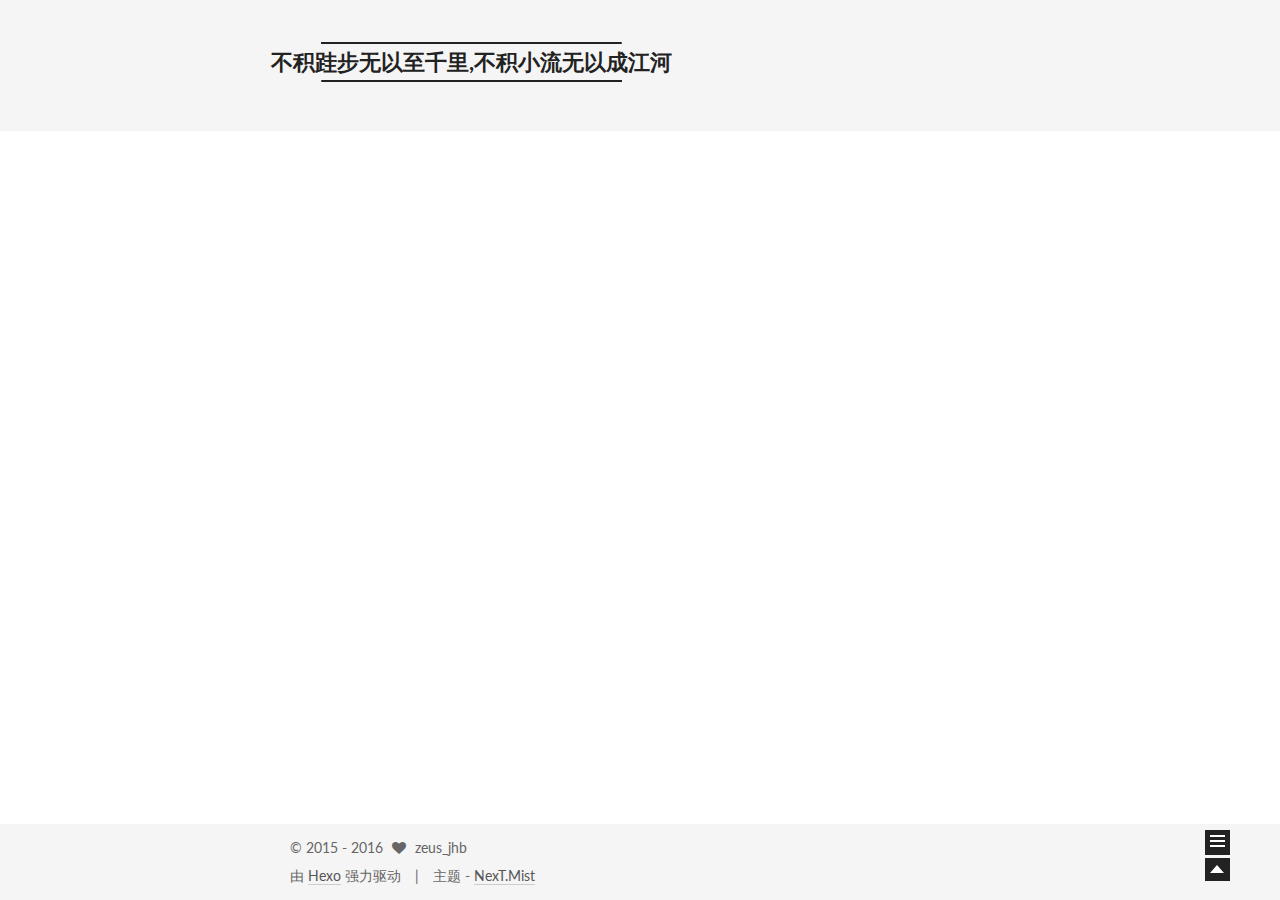
==== commit 18f5063c: "Site updated: 2016-01-14 21:37:29" ====
--- a/index.html
+++ b/index.html
@@ -110,7 +110,7 @@
     
   
 
-  <div class="container one-collumn sidebar-position-left 
+  <div class="container one-collumn sidebar-position-right 
    page-home 
  ">
     <div class="headband"></div>
@@ -227,7 +227,7 @@
   
   
 
-  <article class="post post-type-android " itemscope itemtype="http://schema.org/Article">
+  <article class="post post-type-h5 " itemscope itemtype="http://schema.org/Article">
 
     
       <header class="post-header">
@@ -239,8 +239,8 @@
             
               
                 
-                <a class="post-title-link" href="/2016/01/08/android 抓包/" itemprop="url">
-                  移动开发利剑之抓包工具（Fiddler）
+                <a class="post-title-link" href="/2016/01/08/h5share/" itemprop="url">
+                  H5技术总结（Fiddler）
                 </a>
               
             
@@ -264,8 +264,8 @@
             
               <span class="post-comments-count">
                 &nbsp; | &nbsp;
-                <a href="/2016/01/08/android 抓包/#comments" itemprop="discussionUrl">
-                  <span class="post-comments-count ds-thread-count" data-thread-key="2016/01/08/android 抓包/" itemprop="commentsCount"></span>
+                <a href="/2016/01/08/h5share/#comments" itemprop="discussionUrl">
+                  <span class="post-comments-count ds-thread-count" data-thread-key="2016/01/08/h5share/" itemprop="commentsCount"></span>
                 </a>
               </span>
             
@@ -287,63 +287,12 @@
 
       
         
-          
-            <h1 id="u79FB_u52A8_u5F00_u53D1_u5229_u5251_u4E4B_u6293_u5305_u5DE5_u5177_uFF08Fiddler_uFF09"><a href="#u79FB_u52A8_u5F00_u53D1_u5229_u5251_u4E4B_u6293_u5305_u5DE5_u5177_uFF08Fiddler_uFF09" class="headerlink" title="移动开发利剑之抓包工具（Fiddler）"></a>移动开发利剑之抓包工具（Fiddler）</h1><h2 id="u80CC_u666F"><a href="#u80CC_u666F" class="headerlink" title="背景"></a>背景</h2><blockquote>
-<ul>
-<li>开发人员在开发过程中，ide 控制台经常不能完整的打印出网络请求的数据；</li>
-<li>app应用上线后，如果调试bug，需要后端开发哥哥登录服务器的查看log日志;</li>
-</ul>
-</blockquote>
-<h2 id="u6293_u5305_u4E4B_u8DEF"><a href="#u6293_u5305_u4E4B_u8DEF" class="headerlink" title="抓包之路"></a>抓包之路</h2><h3 id="Fiddler_u914D_u7F6E"><a href="#Fiddler_u914D_u7F6E" class="headerlink" title="Fiddler配置"></a>Fiddler配置</h3><blockquote>
-<ol>
-<li>安装Fiddler软件</li>
-<li>点击: Tools -&gt; Options,  在Options 对话框上点击Advanced tab - &gt; network tab -&gt; setting.如下图:<br><br><img src="http://i.imgur.com/Xj0akYq.png" alt=""><br></li>
-<li>代理端配置（不建议修改）。fiddler默认端口为8888，地址为127.0.0.1。为了省事不建议修改。如下图:<br><br><img src="http://i.imgur.com/meiFObw.png" alt=""></li>
-</ol>
-</blockquote>
-<h3 id="u521B_u5EFA_u70ED_u70B9"><a href="#u521B_u5EFA_u70ED_u70B9" class="headerlink" title="创建热点"></a>创建热点</h3><h4 id="360_u514D_u8D39_u70ED_u70B9"><a href="#360_u514D_u8D39_u70ED_u70B9" class="headerlink" title="360免费热点"></a>360免费热点</h4><blockquote>
-<ol>
-<li>在360安全卫士中安装360免费wifi  </li>
-<li>运行360免费wifi，并设置对应的密码，如下图:<br><br><img src="http://i.imgur.com/5rGWhzH.png" alt=""></li>
-</ol>
-</blockquote>
-<hr>
-<blockquote>
-<p>说明<br><br>场景1 公司无线网络环境<br><br>　　　由于公司无线网络环境会链接很多个终端设备，自己创建的热点网速会有影响(不建议)<br><br>场景2 公司有线网络<br><br>　　　公司有线网络获一般直接和交换机连接，网速给力，自己再抓包过程中也会得新应手(推荐)<br>  </p>
-</blockquote>
-<h3 id="u624B_u673A_u7AEF_u914D_u7F6E"><a href="#u624B_u673A_u7AEF_u914D_u7F6E" class="headerlink" title="手机端配置"></a>手机端配置</h3><p>准备：</p>
-<blockquote>
-<ul>
-<li>搜索wifi，找到并连接上自己刚刚创建的热点，并测试是否连接成功</li>
-<li>产看本机ip地址<br><br>①共享本地无线网络，查看无线网卡ip<br><br>②共享本地有线网络，查看有线网卡ip<br><br>具体如下图：<br><br><img src="http://i.imgur.com/ZO6TFy8.png" alt=""><br><br><img src="http://i.imgur.com/tG7BP6q.png" alt=""><br>特别注意，一定要对应ip，否则会有问题  </li>
-</ul>
-</blockquote>
-<h4 id="ios__u624B_u673A_u914D_u7F6E"><a href="#ios__u624B_u673A_u914D_u7F6E" class="headerlink" title="ios 手机配置"></a>ios 手机配置</h4><blockquote>
-<ol>
-<li>设置手机端的代理服务器（输入在第2部找到的ip地址，端口号位8888）<br><br><img src="http://i.imgur.com/VTwUKZj.png" alt="">  </li>
-<li>进入fiddler 查看是否可以抓取到手机应用上的流量包<br>  </li>
-</ol>
-</blockquote>
-<h4 id="android__u624B_u673A_u914D_u7F6E"><a href="#android__u624B_u673A_u914D_u7F6E" class="headerlink" title="android 手机配置"></a>android 手机配置</h4><p>注：android手机各异，只展示红米配置,其它手机终端百度可以搞定<br>  </p>
-<blockquote>
-<ol>
-<li>设置手机端的代理服务器（输入在第2部找到的ip地址，端口号位8888）<br><br><img src="http://i.imgur.com/KVTeata.png" alt="">  </li>
-<li>进入fiddler 查看是否可以抓取到手机应用上的流量包<br>  </li>
-</ol>
-<hr>
-<p>无法连接可能问题：<br><br>　　①fiddler 没有启动<br><br>　　②手机端端口号忘记配置<br><br>　　③ip地址填写错误<br><br>fiddler 抓取不到包:<br><br>　　①客户端没有配置代理，重新检查以上步骤<br>  </p>
-</blockquote>
-<h3 id="Fiddler__u67E5_u770B"><a href="#Fiddler__u67E5_u770B" class="headerlink" title="Fiddler 查看"></a>Fiddler 查看</h3><blockquote>
-<ol>
-<li>清空工作空间，操作客户端应用程序抓取应用包    </li>
-<li>数据解析<br><img src="http://i.imgur.com/fh2ygOK.png" alt=""><br><br>webforms　　查看请求提交的参数，以表单的形式展示，特别方便<br><br>JSON　　　 查看请求提交的参数，以表单的形式展示，特别方便<br>    </li>
-</ol>
-</blockquote>
-<h2 id="u6269_u5C55_u9605_u8BFB"><a href="#u6269_u5C55_u9605_u8BFB" class="headerlink" title="扩展阅读"></a>扩展阅读</h2><ul>
-<li><a href="http://kb.cnblogs.com/page/130367/" target="_blank" rel="external">Fiddler 教程</a>  </li>
-</ul>
-
-          
+          <p>h5 提高篇，分享代码结构和debug 时的一些技巧</p>
+          <div class="post-more-link text-center">
+            <a class="btn" href="/2016/01/08/h5share/#more" rel="contents">
+              阅读全文 &raquo;
+            </a>
+          </div>
         
       
     </div>
@@ -472,7 +421,7 @@
       <div class="footer-inner">
         <div class="copyright" >
   
-  &copy;  2016 -2026 - 
+  &copy;  2015 - 
   <span itemprop="copyrightYear">2016</span>
   <span class="with-love">
     <i class="icon-next-heart fa fa-heart"></i>
--- a/css/main.css
+++ b/css/main.css
@@ -1544,7 +1544,7 @@
   width: 4px;
   height: 4px;
   border-radius: 50%;
-  background: #e0ffff;
+  background: #a3edc1;
 }
 .sidebar-nav {
   margin: 0 0 20px;
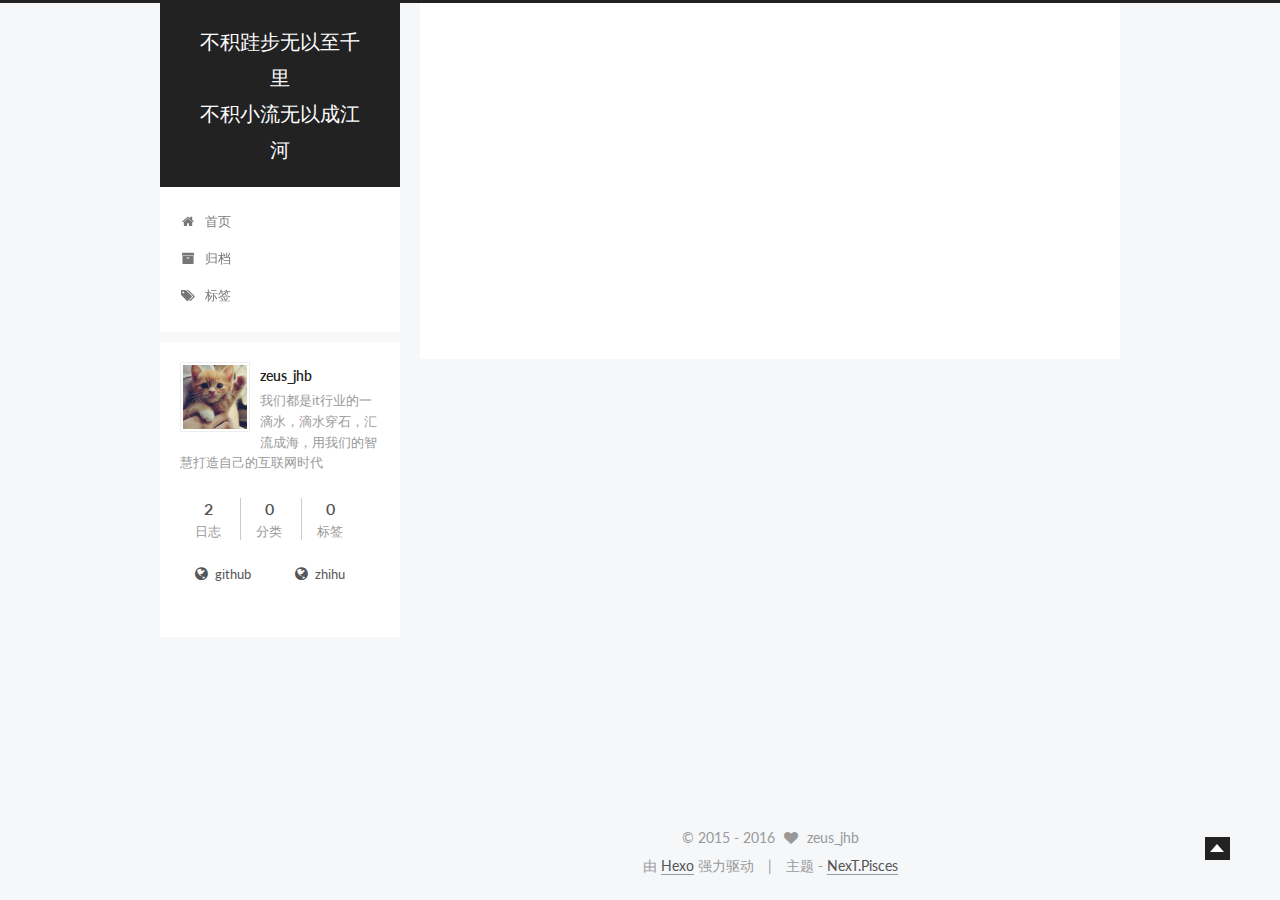
==== commit de51cac1: "Site updated: 2016-01-15 23:27:26" ====
--- a/index.html
+++ b/index.html
@@ -5,7 +5,7 @@
   
 
 
-<html class="theme-next mist use-motion">
+<html class="theme-next pisces use-motion">
 <head>
   <meta charset="UTF-8"/>
 <meta http-equiv="X-UA-Compatible" content="IE=edge,chrome=1" />
@@ -59,12 +59,12 @@
 
 <meta name="description" content="我们都是it行业的一滴水，滴水穿石，汇流成海，用我们的智慧打造自己的互联网时代">
 <meta property="og:type" content="website">
-<meta property="og:title" content="不积跬步无以至千里,不积小流无以成江河">
+<meta property="og:title" content="不积跬步无以至千里<br>不积小流无以成江河">
 <meta property="og:url" content="http://huihaizhe.com/index.html">
-<meta property="og:site_name" content="不积跬步无以至千里,不积小流无以成江河">
+<meta property="og:site_name" content="不积跬步无以至千里<br>不积小流无以成江河">
 <meta property="og:description" content="我们都是it行业的一滴水，滴水穿石，汇流成海，用我们的智慧打造自己的互联网时代">
 <meta name="twitter:card" content="summary">
-<meta name="twitter:title" content="不积跬步无以至千里,不积小流无以成江河">
+<meta name="twitter:title" content="不积跬步无以至千里<br>不积小流无以成江河">
 <meta name="twitter:description" content="我们都是it行业的一滴水，滴水穿石，汇流成海，用我们的智慧打造自己的互联网时代">
 
 
@@ -72,8 +72,8 @@
 <script type="text/javascript" id="hexo.configuration">
   var NexT = window.NexT || {};
   var CONFIG = {
-    scheme: 'Mist',
-    sidebar: '[object Object]',
+    scheme: 'Pisces',
+    sidebar: {"position":"left","display":"post"},
     fancybox: true,
     motion: true,
     duoshuo: {
@@ -83,7 +83,7 @@
   };
 </script>
 
-  <title> 不积跬步无以至千里,不积小流无以成江河 </title>
+  <title> 不积跬步无以至千里<br>不积小流无以成江河 </title>
 </head>
 
 <body itemscope itemtype="http://schema.org/WebPage" lang="zh-Hans">
@@ -105,12 +105,14 @@
 
 
 
-  
-  
-    
-  
-
-  <div class="container one-collumn sidebar-position-right 
+
+
+  
+  
+    
+  
+
+  <div class="container one-collumn sidebar-position-left 
    page-home 
  ">
     <div class="headband"></div>
@@ -122,7 +124,7 @@
   <div class="custom-logo-site-title">
     <a href="/"  class="brand" rel="start">
       <span class="logo-line-before"><i></i></span>
-      <span class="site-title">不积跬步无以至千里,不积小流无以成江河</span>
+      <span class="site-title">不积跬步无以至千里<br>不积小流无以成江河</span>
       <span class="logo-line-after"><i></i></span>
     </a>
   </div>
@@ -150,16 +152,6 @@
               <i class="menu-item-icon fa fa-home fa-fw"></i> <br />
             
             首页
-          </a>
-        </li>
-      
-        
-        <li class="menu-item menu-item-categories">
-          <a href="/categories" rel="section">
-            
-              <i class="menu-item-icon fa fa-th fa-fw"></i> <br />
-            
-            分类
           </a>
         </li>
       
@@ -359,10 +351,10 @@
           </div>
 
           <div class="site-state-item site-state-categories">
-            <a href="/categories">
+            
               <span class="site-state-item-count">0</span>
               <span class="site-state-item-name">分类</span>
-              </a>
+              
           </div>
 
           <div class="site-state-item site-state-tags">
@@ -436,7 +428,7 @@
 <div class="theme-info">
   主题 -
   <a class="theme-link" href="https://github.com/iissnan/hexo-theme-next">
-    NexT.Mist
+    NexT.Pisces
   </a>
 </div>
 
@@ -479,6 +471,13 @@
 
   
   
+
+
+  <script type="text/javascript" src="/js/src/affix.js?v=0.5.0"></script>
+
+  <script type="text/javascript" src="/js/src/schemes/pisces.js?v=0.5.0"></script>
+
+
 
   
 
--- a/css/main.css
+++ b/css/main.css
@@ -226,51 +226,51 @@
   margin: 20px 0 15px;
 }
 h1 {
-  font-size: 24px;
+  font-size: 22px;
 }
 @media (max-width: 767px) {
   h1 {
-    font-size: 20px;
+    font-size: 18px;
   }
 }
 h2 {
-  font-size: 22px;
+  font-size: 20px;
 }
 @media (max-width: 767px) {
   h2 {
-    font-size: 18px;
+    font-size: 16px;
   }
 }
 h3 {
-  font-size: 20px;
+  font-size: 18px;
 }
 @media (max-width: 767px) {
   h3 {
-    font-size: 16px;
+    font-size: 14px;
   }
 }
 h4 {
-  font-size: 18px;
+  font-size: 16px;
 }
 @media (max-width: 767px) {
   h4 {
-    font-size: 14px;
+    font-size: 12px;
   }
 }
 h5 {
-  font-size: 16px;
+  font-size: 14px;
 }
 @media (max-width: 767px) {
   h5 {
-    font-size: 12px;
+    font-size: 10px;
   }
 }
 h6 {
-  font-size: 14px;
+  font-size: 12px;
 }
 @media (max-width: 767px) {
   h6 {
-    font-size: 10px;
+    font-size: 8px;
   }
 }
 p {
@@ -763,7 +763,7 @@
   font-size: 14px;
   color: #fff;
   background: #222;
-  border: 2px solid #222;
+  border: 2px solid #555;
   text-decoration: none;
   border-radius: 0;
   transition-property: background-color;
@@ -774,8 +774,8 @@
 .btn:hover,
 .post-more-link .btn:hover {
   border-color: #222;
-  color: #222;
-  background: #fff;
+  color: #fff;
+  background: #222;
 }
 .btn-bar {
   display: block;
@@ -872,7 +872,7 @@
 }
 .back-to-top {
   position: fixed;
-  bottom: 19px;
+  bottom: 40px;
   right: 50px;
   z-index: 1050;
   width: 15px;
@@ -915,7 +915,7 @@
 }
 .site-meta {
   margin: 0;
-  text-align: left;
+  text-align: center;
 }
 @media (max-width: 767px) {
   .site-meta {
@@ -926,13 +926,13 @@
   position: relative;
   display: inline-block;
   padding: 0 40px;
-  color: #222;
+  color: #fff;
   background: #222;
   border-bottom: none;
   font-family: Lato, "PingFang SC", "Microsoft YaHei", sans-serif;
 }
 .brand:hover {
-  color: #222;
+  color: #fff;
 }
 .logo {
   display: inline-block;
@@ -950,7 +950,7 @@
 .site-subtitle {
   margin-top: 10px;
   font-size: 13px;
-  color: #999;
+  color: #ddd;
 }
 .use-motion .brand {
   opacity: 0;
@@ -1028,7 +1028,8 @@
   transition-timing-function: ease-in-out;
   transition-delay: 0s;
 }
-.menu .menu-item a:hover {
+.menu .menu-item a:hover,
+.menu-item-active a {
   border-bottom-color: #222;
 }
 .use-motion .menu-item {
@@ -1131,7 +1132,7 @@
   }
 }
 .posts-collapse {
-  margin-left: 0;
+  margin-left: 55px;
 }
 @media (max-width: 767px) {
   .posts-collapse {
@@ -1311,8 +1312,8 @@
 .post-more-link .btn {
   color: #555;
   font-size: 14px;
-  background: transparent;
-  border-radius: 0;
+  background: #fff;
+  border-radius: 2px;
 }
 .posts-expand .post-tags {
   margin-top: 40px;
@@ -1470,12 +1471,12 @@
 }
 .site-author-name {
   margin: 5px 0 0;
-  color: #f5f5f5;
+  color: #222;
 }
 .site-description {
   margin-top: 5px;
-  font-size: 14px;
-  color: #555;
+  font-size: 13px;
+  color: #999;
 }
 .site-state {
   overflow: hidden;
@@ -1485,7 +1486,7 @@
 .site-state-item {
   display: inline-block;
   padding: 0 15px;
-  border-left: 1px solid #333;
+  border-left: 1px solid #ccc;
 }
 .site-state-item:first-child {
   border-left: none;
@@ -1498,11 +1499,11 @@
   text-align: center;
   color: inherit;
   font-weight: 600;
-  font-size: 18px;
+  font-size: 16px;
 }
 .site-state-item-name {
   font-size: 13px;
-  color: inherit;
+  color: #999;
 }
 .feed-link {
   margin-top: 20px;
@@ -1544,7 +1545,7 @@
   width: 4px;
   height: 4px;
   border-radius: 50%;
-  background: #a3edc1;
+  background: #7342b1;
 }
 .sidebar-nav {
   margin: 0 0 20px;
@@ -1558,7 +1559,7 @@
   color: #555;
 }
 .sidebar-nav li:hover {
-  color: #f5f5f5;
+  color: #222;
 }
 .page-post-detail .sidebar-nav-toc {
   padding: 0 5px;
@@ -1567,11 +1568,11 @@
   margin-left: 10px;
 }
 .sidebar-nav .sidebar-nav-active {
-  color: #87daff;
-  border-bottom-color: #87daff;
+  color: #222;
+  border-bottom-color: #222;
 }
 .sidebar-nav .sidebar-nav-active:hover {
-  color: #87daff;
+  color: #222;
 }
 .sidebar-panel {
   display: none;
@@ -1596,10 +1597,10 @@
   font-size: 14px;
 }
 .post-toc ol a {
-  color: #999;
+  color: #555;
 }
 .post-toc ol a:hover {
-  color: #ccc;
+  color: #222;
 }
 .post-toc .nav .nav-child {
   display: none;
@@ -1617,10 +1618,10 @@
   color: #ccc;
 }
 .post-toc .nav .active-current > a {
-  color: #87daff;
+  color: #222;
 }
 .post-toc .nav .active-current > a:hover {
-  color: #87daff;
+  color: #222;
 }
 .post-toc-indicator {
   height: 20px;
@@ -1988,334 +1989,363 @@
   content: ") ";
 }
 .page-post-detail .sidebar-toggle-line {
-  background: #87daff;
+  background: #222;
 }
 .page-post-detail .comments {
   overflow: hidden;
 }
-h1,
-h2,
-h3,
-h4,
-h5,
-h6 {
-  margin: 20px 0 10px;
-}
-p {
-  margin: 0 0 25px 0;
-}
-a {
-  border-bottom-color: #ccc;
-}
-hr {
-  margin: 20px 0;
-  height: 2px;
-}
-ul li {
-  list-style: circle;
+body {
+  background: #f5f7f9;
+}
+@media (min-width: 992px) {
+  .full-image.full-image.full-image {
+    max-width: none;
+    width: 118%;
+    margin: 0 -9%;
+  }
 }
 .header {
-  background: #f5f5f5;
+  position: relative;
+  margin: 0 auto;
+  width: 960px;
+}
+@media (min-width: 768px) and (max-width: 991px) {
+  .header {
+    width: auto;
+  }
+}
+@media (max-width: 767px) {
+  .header {
+    width: auto;
+  }
 }
 .header-inner {
-  margin-bottom: 80px;
-  padding: 40px 0;
-}
-.header-inner:before,
-.header-inner:after {
+  position: absolute;
+  top: 0;
+  overflow: hidden;
+  padding: 0;
+  width: 240px;
+  background: #fff;
+}
+@media (min-width: 1600px) {
+  .container .header-inner {
+    width: 240px;
+  }
+}
+@media (min-width: 768px) and (max-width: 991px) {
+  .header-inner {
+    position: relative;
+    width: auto;
+  }
+}
+@media (max-width: 767px) {
+  .header-inner {
+    position: relative;
+    width: auto;
+  }
+}
+.main:before,
+.main:after {
   content: " ";
   display: table;
 }
-.header-inner:after {
+.main:after {
   clear: both;
 }
-@media (max-width: 767px) {
-  .header-inner {
-    margin-bottom: 50px;
-    padding: 10px;
-  }
+@media (min-width: 768px) and (max-width: 991px) {
+  .main {
+    padding-bottom: 100px;
+  }
+}
+@media (max-width: 767px) {
+  .main {
+    padding-bottom: 100px;
+  }
+}
+.container .main-inner {
+  width: 960px;
+}
+@media (min-width: 768px) and (max-width: 991px) {
+  .container .main-inner {
+    width: auto;
+  }
+}
+@media (max-width: 767px) {
+  .container .main-inner {
+    width: auto;
+  }
+}
+.content-wrap {
+  float: right;
+  box-sizing: border-box;
+  padding: 40px;
+  width: 700px;
+  background: #fff;
+}
+@media (min-width: 768px) and (max-width: 991px) {
+  .content-wrap {
+    width: 100%;
+    padding: 20px;
+  }
+}
+@media (max-width: 767px) {
+  .content-wrap {
+    width: 100%;
+    padding: 20px;
+  }
+}
+.sidebar {
+  position: static;
+  float: left;
+  margin-top: 300px;
+  width: 240px;
+  background: #fff;
+  box-shadow: none;
+}
+@media (min-width: 768px) and (max-width: 991px) {
+  .sidebar {
+    display: none;
+  }
+}
+@media (max-width: 767px) {
+  .sidebar {
+    display: none;
+  }
+}
+.sidebar-toggle {
+  display: none;
+}
+.footer-inner {
+  width: 960px;
+}
+.footer-inner:before {
+  content: " ";
+  float: left;
+  width: 260px;
+  min-height: 50px;
+}
+@media (min-width: 768px) and (max-width: 991px) {
+  .footer-inner {
+    width: auto;
+  }
+  .footer-inner:before {
+    display: none;
+  }
+}
+@media (max-width: 767px) {
+  .footer-inner {
+    width: auto;
+  }
+  .footer-inner:before {
+    display: none;
+  }
+}
+.sidebar-position-right .header-inner {
+  right: 0;
+}
+.sidebar-position-right .content-wrap {
+  float: left;
+}
+.sidebar-position-right .sidebar {
+  float: right;
+}
+.sidebar-position-right .footer-inner:before {
+  float: right;
 }
 .site-meta {
+  padding: 20px 0;
+  color: #fff;
+  background: #222;
+}
+@media (min-width: 768px) and (max-width: 991px) {
+  .site-meta {
+    box-shadow: 0 0 16px rgba(0,0,0,0.5);
+  }
+}
+@media (max-width: 767px) {
+  .site-meta {
+    box-shadow: 0 0 16px rgba(0,0,0,0.5);
+  }
+}
+.brand {
+  display: block;
+  background: none;
+}
+.brand:hover {
+  color: #fff;
+}
+.site-subtitle {
+  margin: 0;
+}
+.site-search {
+  display: none;
+}
+.site-nav {
+  border-top: none;
+}
+@media (min-width: 768px) and (max-width: 991px) {
+  .site-nav {
+    display: none !important;
+  }
+}
+@media (min-width: 768px) and (max-width: 991px) {
+  .site-nav-on {
+    display: block !important;
+  }
+}
+.menu .menu-item {
+  display: block;
+  margin: 0;
+  list-style: none;
+}
+.menu .menu-item a {
+  position: relative;
+  box-sizing: border-box;
+  padding: 5px 20px;
+  text-align: left;
+  line-height: inherit;
+  transition-property: background-color;
+  transition-duration: 0.2s;
+  transition-timing-function: ease-in-out;
+  transition-delay: 0s;
+}
+.menu .menu-item a:hover,
+.menu-item-active a {
+  background: #f9f9f9;
+  border-bottom-color: #fff;
+}
+.menu .menu-item br {
+  display: none;
+}
+.menu .menu-item .fa {
+  margin-right: 5px;
+}
+.menu-item-active a:after {
+  content: " ";
+  position: absolute;
+  top: 50%;
+  margin-top: -3px;
+  right: 15px;
+  width: 6px;
+  height: 6px;
+  border-radius: 50%;
+  background-color: #bbb;
+}
+.btn-bar {
+  background-color: #fff;
+}
+.site-nav-toggle {
+  top: 20px;
+  left: 20px;
+}
+@media (min-width: 768px) and (max-width: 991px) {
+  .site-nav-toggle {
+    display: block;
+  }
+}
+.use-motion .sidebar .motion-element {
+  opacity: 1;
+}
+.sidebar {
+  display: none;
+  right: auto;
+  bottom: auto;
+  -webkit-transform: none;
+}
+.sidebar-inner {
+  box-sizing: border-box;
+  width: 240px;
+  color: #555;
+  background: #fff;
+}
+.sidebar-inner.affix {
+  top: 0px;
+  position: fixed;
+}
+.site-overview {
+  margin: 0 10px;
+  text-align: left;
+}
+.site-author:before,
+.site-author:after {
+  content: " ";
+  display: table;
+}
+.site-author:after {
+  clear: both;
+}
+.site-author-image {
   float: left;
-  margin-left: -20px;
-}
-@media (max-width: 767px) {
-  .site-meta {
-    margin-left: 10px;
-  }
-}
-.site-meta .brand {
-  padding: 2px 1px;
+  margin-right: 10px;
+  max-width: 64px;
+  border-width: 1px;
+  border-color: #eee;
+}
+.site-author-name {
+  margin: 0;
+  font-weight: 600;
+}
+.site-description {
+  margin-top: 0;
+  line-height: 1.6;
+}
+.sidebar a {
+  color: #555;
+}
+.sidebar a:hover {
+  color: #222;
+}
+.links-of-author-item a:before {
+  display: none;
+}
+.links-of-author-item a {
+  border-bottom: none;
+  text-decoration: underline;
+}
+.feed-link {
+  border-top: 1px dotted #ccc;
+  border-bottom: 1px dotted #ccc;
+  text-align: center;
+}
+.feed-link a {
+  display: block;
+  color: #fc6423;
+  border: none;
+}
+.feed-link a:hover {
   background: none;
-}
-@media (max-width: 767px) {
-  .site-meta .brand {
-    display: block;
-  }
-}
-.site-meta .logo {
-  display: none;
-}
-.site-meta .site-title {
-  font-size: 22px;
-  font-weight: bolder;
-}
-@media (max-width: 767px) {
-  .site-meta .site-title {
-    line-height: 34px;
-  }
-}
-.logo-line-before,
-.logo-line-after {
+  color: #e34603;
+}
+.feed-link a:hover i {
+  color: #e34603;
+}
+.links-of-author-item {
+  display: inline-block;
+  width: 48%;
+}
+.links-of-author-item a {
+  box-sizing: border-box;
   display: block;
-  overflow: hidden;
-  margin: 0 auto;
-  width: 75%;
-}
-@media (max-width: 767px) {
-  .logo-line-before,
-  .logo-line-after {
-    display: none;
-  }
-}
-.logo-line-before i,
-.logo-line-after i {
-  position: relative;
-  display: block;
-  height: 2px;
-  background: #222;
-}
-@media (max-width: 767px) {
-  .logo-line-before i,
-  .logo-line-after i {
-    height: 3px;
-  }
-}
-.use-motion .logo-line-before i {
-  left: -100%;
-}
-.use-motion .logo-line-after i {
-  right: -100%;
-}
-.site-subtitle {
-  display: none;
-}
-.site-nav-toggle {
-  position: static;
-  float: right;
-}
-.menu {
-  float: right;
-  margin: 8px 0 0 20px;
-  padding: 0 20px;
-}
-@media (max-width: 767px) {
-  .menu {
-    margin: 0;
-    padding: 0;
-  }
-}
-.menu br {
-  display: none;
-}
-.menu .menu-item {
-  margin: 0;
-}
-@media (max-width: 767px) {
-  .menu .menu-item {
-    display: block;
-  }
-}
-.menu .menu-item a {
-  padding: 5px 10px;
-  background: none;
-  border: none;
-  transition-property: background;
-}
-@media (max-width: 767px) {
-  .menu .menu-item a {
-    text-align: left;
-  }
-}
-.menu .menu-item a:hover {
-  background: #e1e1e1;
-}
-.menu a::before {
-  display: none;
-}
-@media (max-width: 767px) {
-  .menu a::before {
-    display: block;
-  }
-}
-@media (max-width: 767px) {
-  .menu {
-    float: none;
-  }
-}
-.menu-left {
-  float: left;
-}
-@media (max-width: 767px) {
-  .menu-left {
-    float: none;
-  }
-}
-.menu-item-icon {
-  display: none;
-}
-.posts-expand {
-  padding-top: 0;
-}
-.posts-expand .post-title,
-.posts-expand .post-meta {
-  text-align: left;
-}
-@media (max-width: 767px) {
-  .posts-expand .post-title,
-  .posts-expand .post-meta {
-    text-align: center;
-  }
-}
-.posts-expand .post-eof {
-  display: none;
-}
-.posts-expand .post {
-  margin-top: 120px;
-}
-.posts-expand .post:first-child {
-  margin-top: 0;
-}
-.posts-expand .post-meta {
-  margin-top: 5px;
-  margin-bottom: 20px;
-}
-.posts-expand .post-title {
-  position: relative;
-  font-size: 26px;
-  font-weight: 400;
-}
-@media (max-width: 767px) {
-  .posts-expand .post-title {
-    font-size: 20px;
-  }
-}
-@media (min-width: 1600px) {
-  .posts-expand .post-title {
-    font-size: 26px;
-  }
-}
-.posts-expand .post-title:hover:before {
-  background: #222;
-}
-.posts-expand .post-body img {
-  margin: 0;
-}
-.posts-expand .post-tags {
-  text-align: left;
-}
-.posts-expand .post-tags a {
-  padding: 1px 5px;
-  background: #f5f5f5;
-  border-bottom: none;
-}
-.posts-expand .post-tags a:hover {
-  background: #ccc;
-}
-.posts-expand .post-nav {
-  margin-top: 40px;
-}
-.post-more-link {
-  margin-top: 20px;
-  text-align: left;
-}
-.post-more-link a {
-  padding: 0;
-  font-size: 14px;
-  color: #666;
-  background: none;
-  border: none;
-  border-bottom: 2px solid #666;
-  transition-property: border;
-}
-@media (max-width: 767px) {
-  .post-more-link a {
-    font-size: 12px;
-  }
-}
-@media (min-width: 1600px) {
-  .post-more-link a {
-    font-size: 16px;
-  }
-}
-.post-more-link a:hover {
-  border-bottom-color: #222;
-}
-.btn {
-  padding: 0 10px;
-  border-width: 2px;
-  border-radius: 0;
-}
-.headband {
-  display: none;
-}
-.site-search {
-  float: right;
-  margin-top: 8px;
-}
-@media (max-width: 767px) {
-  .site-search {
-    float: none;
-    padding: 0 10px;
-  }
-}
-.site-search input {
-  padding: 3px;
-  border: none;
-  padding-left: 18px;
-  border-radius: 0;
-  width: 140px;
-  background: url("[data-uri]") no-repeat 0 50%;
-  background-size: 12px 12px;
-  outline: none;
-  border-bottom: 1px solid #999;
-  opacity: 0.5;
-}
-.site-search input:focus {
-  opacity: 1;
-}
-.page-post-detail .post-title,
-.page-post-detail .post-meta {
-  text-align: center;
-}
-.page-post-detail .post-title:before {
-  display: none;
-}
-.page-post-detail .post-meta {
-  margin-bottom: 60px;
-}
-.pagination {
-  margin: 120px 0 0;
-  text-align: left;
-}
-@media (max-width: 767px) {
-  .pagination {
-    margin: 80px 10px 0;
-    text-align: center;
-  }
-}
-.footer {
-  margin-top: 80px;
-  padding: 10px 0;
-  background: #f5f5f5;
-  color: #666;
-}
-.footer-inner {
-  margin: 0 auto;
-  text-align: left;
-}
-@media (max-width: 767px) {
-  .footer-inner {
-    text-align: center;
-  }
-}
+  margin-right: 0;
+  padding: 0 15px;
+  text-decoration: none;
+}
+.links-of-author-item a:hover {
+  border-radius: 4px;
+  background: #eee;
+}
+.links-of-author-item .fa {
+  margin-right: 4px;
+  font-size: 16px;
+}
+.links-of-author-item .fa-globe {
+  font-size: 15px;
+}
+.post-toc ol {
+  padding: 0 20px 10px;
+}
+@media (max-width: 767px) {
+  .post-body {
+    text-align: justify;
+  }
+}
